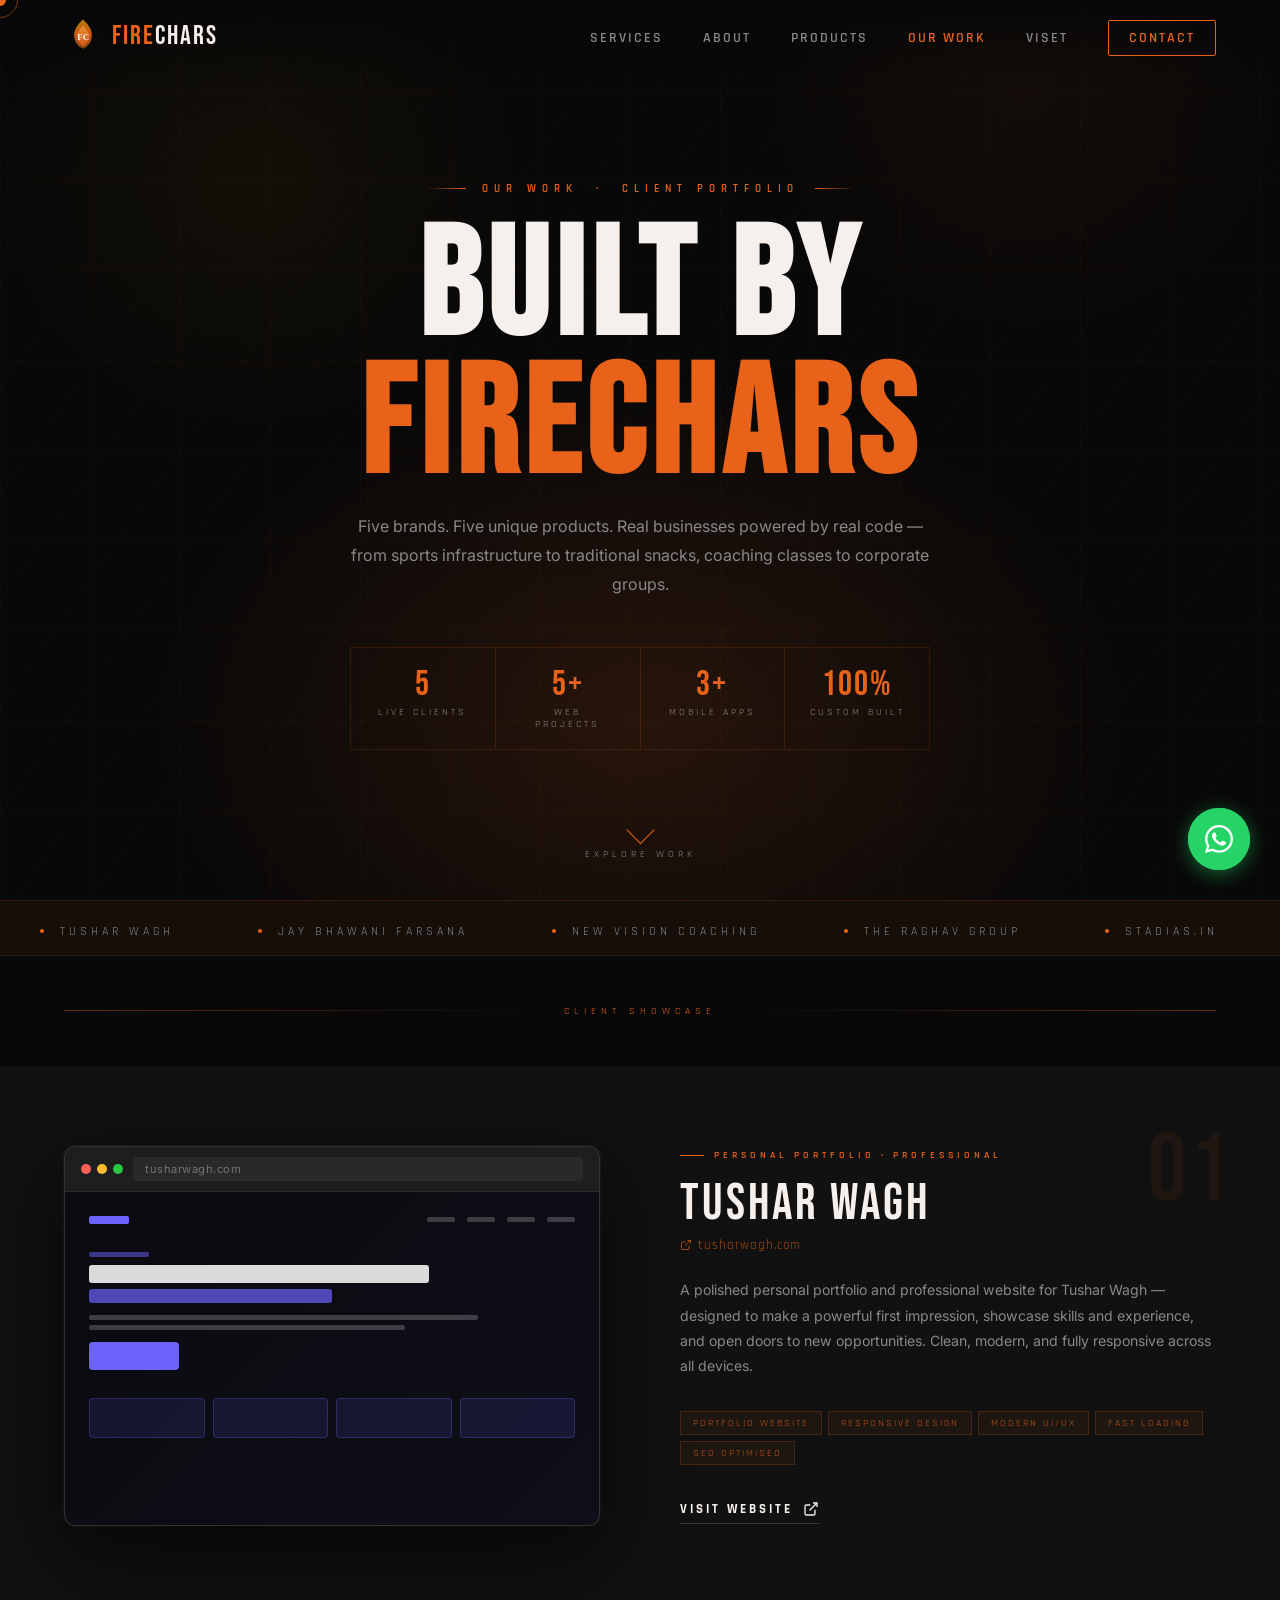
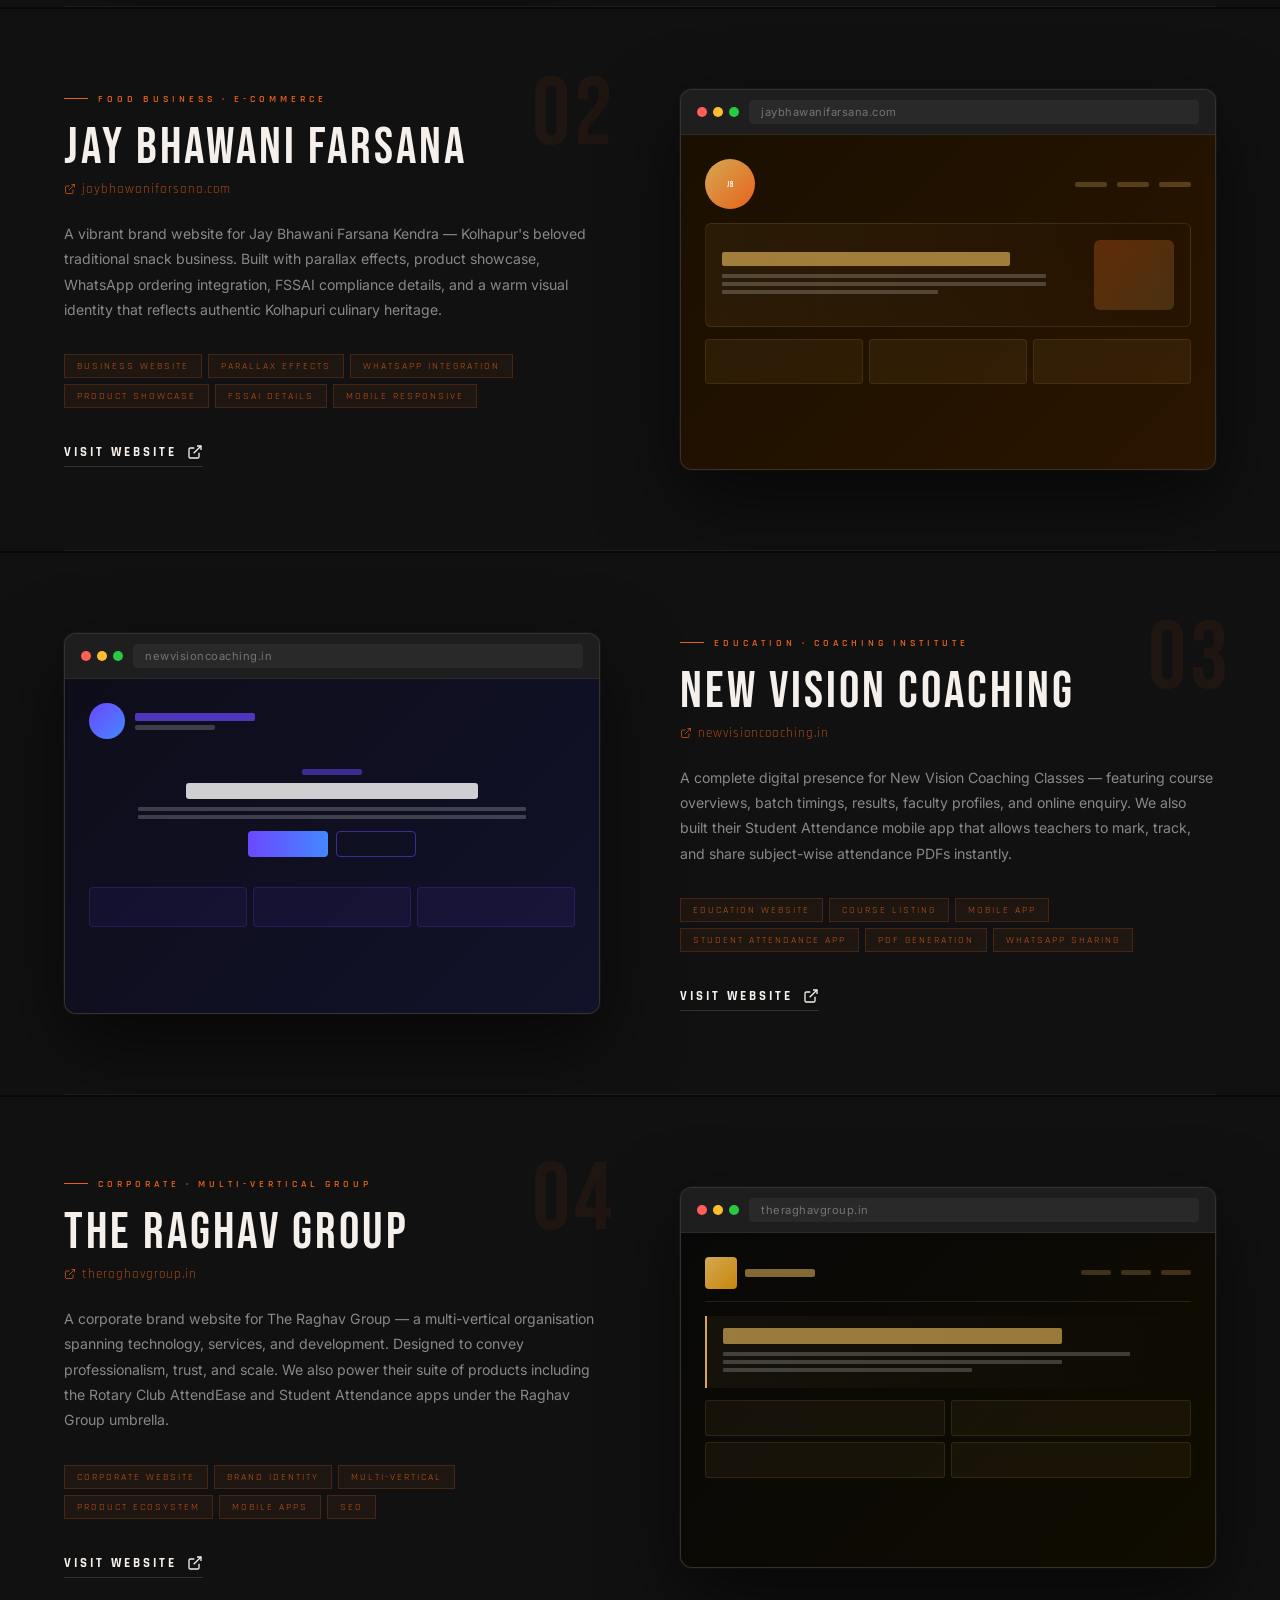
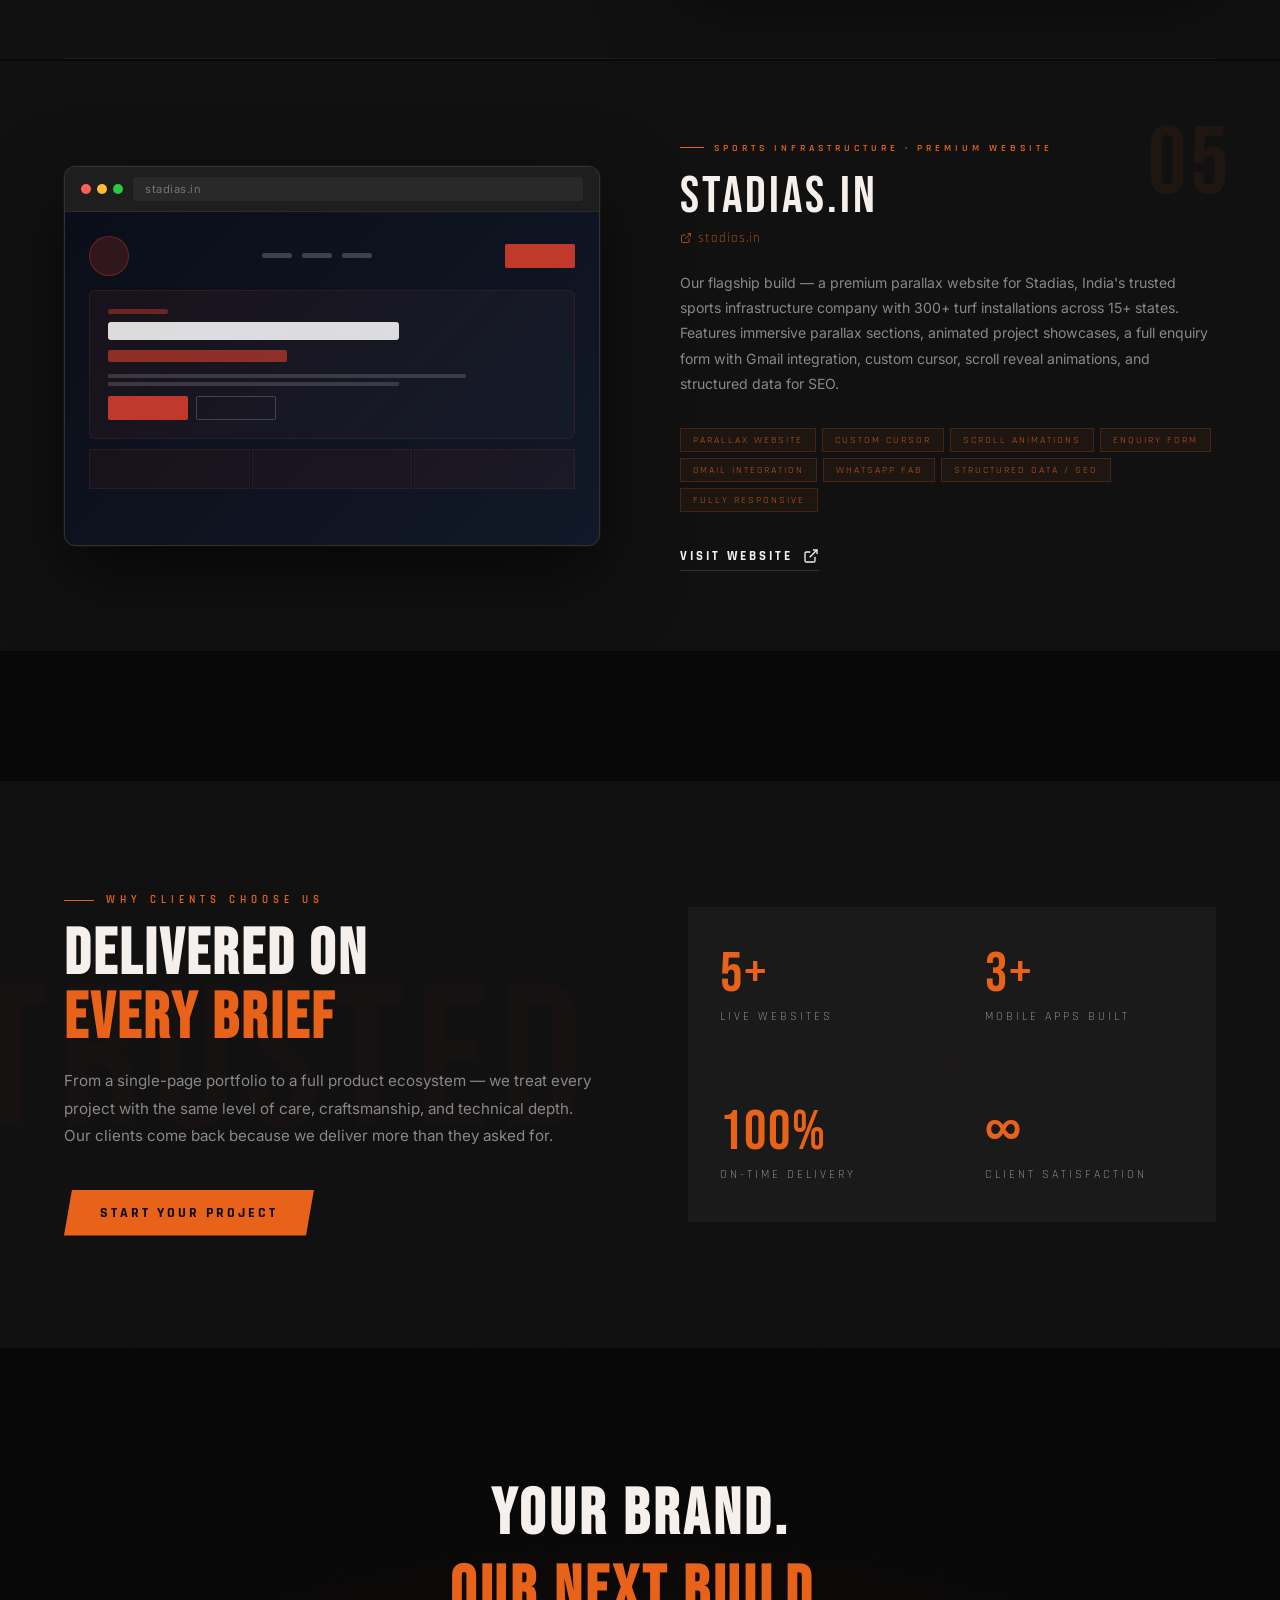
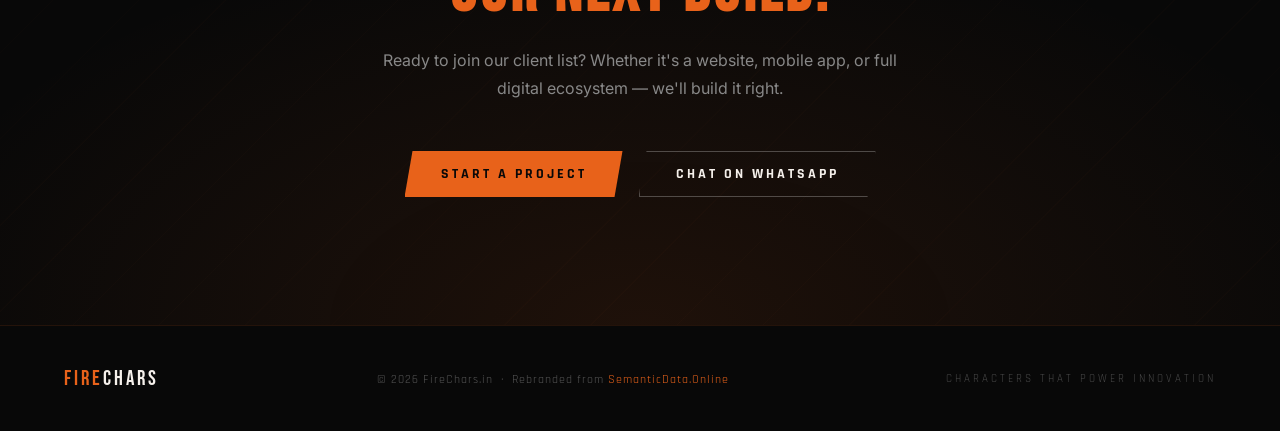
==== clients.html @ 48a51395 "Add files via upload" ====
<!DOCTYPE html>
<html lang="en">
<head>
  <meta charset="UTF-8">
  <meta name="viewport" content="width=device-width, initial-scale=1.0">
  <title>Our Work — FireChars.in</title>
  <meta name="description" content="FireChars client portfolio — websites and apps built for Tushar Wagh, Jay Bhawani Farsana, New Vision Coaching, The Raghav Group, and Stadias.in.">
  <link rel="canonical" href="https://firechars.in/clients.html">
  <link rel="icon" type="image/svg+xml" href="assets/images/favicon.svg">

  <!-- Google Fonts -->
  <link rel="preconnect" href="https://fonts.googleapis.com">
  <link href="https://fonts.googleapis.com/css2?family=Bebas+Neue&family=Rajdhani:wght@400;500;600;700&family=Inter:wght@300;400;500&display=swap" rel="stylesheet">

  <!-- CSS -->
  <link rel="stylesheet" href="css/base.css">
  <link rel="stylesheet" href="css/components.css">
  <link rel="stylesheet" href="css/animations.css">

  <style>
    /* ══════════════════════════════════════════════
       PAGE-LEVEL & HERO
    ══════════════════════════════════════════════ */
    body { background: var(--deep-black); }

    .work-hero {
      min-height: 100vh;
      display: flex;
      align-items: center;
      justify-content: center;
      position: relative;
      overflow: hidden;
      text-align: center;
      padding: 8rem 5% 6rem;
    }

    /* Animated diagonal stripes */
    .hero-stripes {
      position: absolute; inset: 0;
      background: repeating-linear-gradient(
        -55deg,
        transparent 0px, transparent 60px,
        rgba(232,98,26,0.018) 60px, rgba(232,98,26,0.018) 61px
      );
      animation: stripeDrift 20s linear infinite;
    }
    @keyframes stripeDrift {
      from { background-position: 0 0; }
      to   { background-position: 200px 200px; }
    }

    /* Grid overlay */
    .hero-grid-overlay {
      position: absolute; inset: 0;
      background-image:
        linear-gradient(rgba(232,98,26,0.035) 1px, transparent 1px),
        linear-gradient(90deg, rgba(232,98,26,0.035) 1px, transparent 1px);
      background-size: 90px 90px;
    }

    /* Radial glow */
    .hero-radial {
      position: absolute; inset: 0;
      background:
        radial-gradient(ellipse 55% 55% at 50% 80%, rgba(232,98,26,0.14) 0%, transparent 70%),
        radial-gradient(ellipse 30% 40% at 20% 20%, rgba(200,134,10,0.06) 0%, transparent 70%),
        radial-gradient(ellipse 30% 40% at 80% 10%, rgba(232,98,26,0.05) 0%, transparent 70%);
    }

    .hero-content-wrap {
      position: relative;
      z-index: 2;
      max-width: 900px;
    }

    .work-eyebrow {
      font-family: 'Rajdhani', sans-serif;
      font-size: 0.7rem;
      font-weight: 600;
      letter-spacing: 6px;
      text-transform: uppercase;
      color: var(--fire-orange);
      margin-bottom: 1.5rem;
      opacity: 0;
      animation: fadeUp 0.8s 0.3s forwards;
      display: flex;
      align-items: center;
      justify-content: center;
      gap: 16px;
    }
    .work-eyebrow::before,
    .work-eyebrow::after {
      content: '';
      width: 40px; height: 1px;
      background: linear-gradient(to right, transparent, var(--fire-orange));
    }
    .work-eyebrow::after {
      background: linear-gradient(to left, transparent, var(--fire-orange));
    }

    .work-hero-title {
      font-family: 'Bebas Neue', sans-serif;
      font-size: clamp(4.5rem, 12vw, 10rem);
      line-height: 0.9;
      letter-spacing: 6px;
      color: var(--white);
      margin-bottom: 1rem;
      opacity: 0;
      animation: fadeUp 0.8s 0.5s forwards;
    }
    .work-hero-title span { color: var(--fire-orange); }

    .work-hero-sub {
      font-size: 1rem;
      line-height: 1.8;
      color: var(--ash);
      max-width: 580px;
      margin: 0 auto 3rem;
      opacity: 0;
      animation: fadeUp 0.8s 0.7s forwards;
    }

    /* Ticker stats strip */
    .hero-stats-row {
      display: flex;
      gap: 0;
      justify-content: center;
      border: 1px solid rgba(232,98,26,0.15);
      max-width: 680px;
      margin: 0 auto;
      opacity: 0;
      animation: fadeUp 0.8s 0.9s forwards;
    }
    .hero-stat {
      flex: 1;
      padding: 1.2rem 1.5rem;
      text-align: center;
      border-right: 1px solid rgba(232,98,26,0.15);
      position: relative;
    }
    .hero-stat:last-child { border-right: none; }
    .hero-stat-num {
      font-family: 'Bebas Neue', sans-serif;
      font-size: 2.2rem;
      color: var(--fire-orange);
      line-height: 1;
      letter-spacing: 2px;
    }
    .hero-stat-lbl {
      font-family: 'Rajdhani', sans-serif;
      font-size: 0.62rem;
      letter-spacing: 3px;
      text-transform: uppercase;
      color: var(--ash);
      margin-top: 4px;
    }

    /* Scroll indicator */
    .hero-scroll-hint {
      position: absolute;
      bottom: 2.5rem;
      left: 50%;
      transform: translateX(-50%);
      display: flex;
      flex-direction: column;
      align-items: center;
      gap: 8px;
      opacity: 0;
      animation: fadeIn 1s 1.5s forwards;
    }
    .hero-scroll-hint span {
      font-family: 'Rajdhani', sans-serif;
      font-size: 0.6rem;
      letter-spacing: 4px;
      text-transform: uppercase;
      color: var(--ash);
    }
    .scroll-arrow {
      width: 20px; height: 20px;
      border-right: 1.5px solid var(--fire-orange);
      border-bottom: 1.5px solid var(--fire-orange);
      transform: rotate(45deg);
      animation: arrowBounce 1.5s infinite;
    }
    @keyframes arrowBounce {
      0%, 100% { transform: rotate(45deg) translateY(0); }
      50%       { transform: rotate(45deg) translateY(5px); }
    }

    /* ══════════════════════════════════════════════
       FEATURED CLIENTS — BIG SHOWCASE
    ══════════════════════════════════════════════ */
    .clients-section {
      padding: 0 0 8rem;
      background: var(--deep-black);
    }

    /* Section divider label */
    .section-divider {
      display: flex;
      align-items: center;
      gap: 24px;
      padding: 3rem 5%;
      max-width: 1300px;
      margin: 0 auto;
    }
    .section-divider-line {
      flex: 1;
      height: 1px;
      background: linear-gradient(to right, rgba(232,98,26,0.4), transparent);
    }
    .section-divider-line.right {
      background: linear-gradient(to left, rgba(232,98,26,0.4), transparent);
    }
    .section-divider-label {
      font-family: 'Rajdhani', sans-serif;
      font-size: 0.65rem;
      letter-spacing: 5px;
      text-transform: uppercase;
      color: var(--fire-orange);
      white-space: nowrap;
    }

    /* ── Client Card ── */
    .client-card {
      max-width: 1300px;
      margin: 0 auto 2px;
      background: var(--dark-charcoal);
      position: relative;
      overflow: hidden;
      transition: background 0.5s;
      padding: 0 5%;
    }
    .client-card:hover { background: var(--mid-charcoal); }

    /* Left glow column on hover */
    .client-card::before {
      content: '';
      position: absolute;
      left: 0; top: 0; bottom: 0;
      width: 3px;
      background: linear-gradient(to bottom, transparent, var(--fire-orange), transparent);
      transform: scaleY(0);
      transition: transform 0.5s ease;
    }
    .client-card:hover::before { transform: scaleY(1); }

    .client-inner {
      display: grid;
      grid-template-columns: 1fr 1fr;
      gap: 5rem;
      align-items: center;
      padding: 5rem 0;
      border-bottom: 1px solid rgba(245,240,235,0.05);
    }
    .client-card:last-child .client-inner { border-bottom: none; }

    /* Alternate layout */
    .client-card.reverse .client-inner {
      direction: rtl;
    }
    .client-card.reverse .client-inner > * {
      direction: ltr;
    }

    /* Screen mockup */
    .client-mockup {
      position: relative;
    }
    .mockup-frame {
      position: relative;
      border-radius: 12px;
      overflow: hidden;
      background: var(--light-charcoal);
      border: 1px solid rgba(245,240,235,0.06);
      box-shadow:
        0 30px 80px rgba(0,0,0,0.6),
        0 0 0 1px rgba(232,98,26,0.08);
      transition: transform 0.5s ease, box-shadow 0.5s ease;
    }
    .client-card:hover .mockup-frame {
      transform: translateY(-6px) rotate(-0.5deg);
      box-shadow:
        0 50px 100px rgba(0,0,0,0.7),
        0 0 0 1px rgba(232,98,26,0.2),
        0 0 60px rgba(232,98,26,0.06);
    }

    /* Browser bar */
    .mockup-bar {
      background: #1E1E1E;
      padding: 10px 16px;
      display: flex;
      align-items: center;
      gap: 10px;
      border-bottom: 1px solid rgba(255,255,255,0.06);
    }
    .mockup-dots { display: flex; gap: 6px; }
    .mockup-dot {
      width: 10px; height: 10px;
      border-radius: 50%;
    }
    .mockup-dot:nth-child(1) { background: #FF5F57; }
    .mockup-dot:nth-child(2) { background: #FFBD2E; }
    .mockup-dot:nth-child(3) { background: #28CA41; }
    .mockup-url {
      flex: 1;
      background: rgba(255,255,255,0.05);
      border-radius: 4px;
      padding: 5px 12px;
      font-family: 'Inter', sans-serif;
      font-size: 0.7rem;
      color: rgba(255,255,255,0.35);
      letter-spacing: 0.5px;
      white-space: nowrap;
      overflow: hidden;
      text-overflow: ellipsis;
    }

    /* Website preview — CSS-art representation */
    .mockup-preview {
      width: 100%;
      aspect-ratio: 16/10;
      position: relative;
      overflow: hidden;
    }

    /* Client info side */
    .client-info { position: relative; }

    .client-index {
      font-family: 'Bebas Neue', sans-serif;
      font-size: 6rem;
      color: rgba(232,98,26,0.07);
      line-height: 1;
      letter-spacing: 4px;
      position: absolute;
      top: -1.5rem;
      right: -1rem;
      pointer-events: none;
    }

    .client-category {
      font-family: 'Rajdhani', sans-serif;
      font-size: 0.65rem;
      font-weight: 600;
      letter-spacing: 4px;
      text-transform: uppercase;
      color: var(--fire-orange);
      margin-bottom: 1rem;
      display: flex;
      align-items: center;
      gap: 10px;
    }
    .client-category::before {
      content: '';
      width: 24px; height: 1px;
      background: var(--fire-orange);
    }

    .client-name {
      font-family: 'Bebas Neue', sans-serif;
      font-size: clamp(2.2rem, 4vw, 3.5rem);
      letter-spacing: 3px;
      color: var(--white);
      line-height: 1;
      margin-bottom: 0.5rem;
    }

    .client-url {
      font-family: 'Rajdhani', sans-serif;
      font-size: 0.8rem;
      color: rgba(232,98,26,0.7);
      letter-spacing: 1px;
      margin-bottom: 1.5rem;
      display: flex;
      align-items: center;
      gap: 6px;
    }
    .client-url svg { width: 12px; height: 12px; }

    .client-desc {
      font-size: 0.88rem;
      line-height: 1.8;
      color: var(--ash);
      margin-bottom: 2rem;
    }

    /* Tech / services tags */
    .client-tech {
      display: flex;
      flex-wrap: wrap;
      gap: 6px;
      margin-bottom: 2rem;
    }
    .tech-tag {
      font-family: 'Rajdhani', sans-serif;
      font-size: 0.62rem;
      letter-spacing: 2px;
      text-transform: uppercase;
      padding: 5px 12px;
      background: rgba(232,98,26,0.06);
      border: 1px solid rgba(232,98,26,0.2);
      color: rgba(232,98,26,0.8);
    }

    /* Visit link */
    .client-visit {
      display: inline-flex;
      align-items: center;
      gap: 10px;
      font-family: 'Rajdhani', sans-serif;
      font-size: 0.8rem;
      font-weight: 700;
      letter-spacing: 3px;
      text-transform: uppercase;
      color: var(--white);
      text-decoration: none;
      transition: color 0.3s;
      padding-bottom: 6px;
      border-bottom: 1px solid rgba(245,240,235,0.15);
    }
    .client-visit:hover { color: var(--fire-orange); border-color: var(--fire-orange); }
    .client-visit svg { width: 16px; height: 16px; transition: transform 0.3s; }
    .client-visit:hover svg { transform: translate(3px, -3px); }

    /* ── CSS website art previews for each client ── */

    /* 1: Tushar Wagh — Personal Portfolio (dark, modern) */
    .preview-tushar {
      background: linear-gradient(135deg, #0A0A0F 0%, #0F0F1A 100%);
      padding: 24px;
      display: flex;
      flex-direction: column;
      gap: 12px;
    }
    .preview-tushar .nav-mock { display: flex; justify-content: space-between; align-items: center; }
    .preview-tushar .logo-mock { width: 40px; height: 8px; background: #6C63FF; border-radius: 2px; }
    .preview-tushar .nav-links-mock { display: flex; gap: 12px; }
    .preview-tushar .nav-link-mock { width: 28px; height: 5px; background: rgba(255,255,255,0.2); border-radius: 2px; }
    .preview-tushar .hero-mock { margin-top: 16px; }
    .preview-tushar .hero-label { width: 60px; height: 5px; background: rgba(108,99,255,0.5); border-radius: 2px; margin-bottom: 8px; }
    .preview-tushar .hero-h1-mock { width: 70%; height: 18px; background: rgba(255,255,255,0.85); border-radius: 3px; margin-bottom: 6px; }
    .preview-tushar .hero-h2-mock { width: 50%; height: 14px; background: rgba(108,99,255,0.7); border-radius: 3px; margin-bottom: 12px; }
    .preview-tushar .hero-p-mock { width: 80%; height: 5px; background: rgba(255,255,255,0.2); border-radius: 2px; margin-bottom: 5px; }
    .preview-tushar .hero-p-mock.s { width: 65%; }
    .preview-tushar .hero-btn-mock { margin-top: 12px; width: 90px; height: 28px; background: #6C63FF; border-radius: 4px; }
    .preview-tushar .skills-row { display: flex; gap: 8px; margin-top: 16px; }
    .preview-tushar .skill-chip { flex: 1; height: 40px; background: rgba(108,99,255,0.12); border: 1px solid rgba(108,99,255,0.25); border-radius: 4px; }

    /* 2: Jay Bhawani Farsana — Traditional food, warm browns */
    .preview-jaybhawani {
      background: linear-gradient(135deg, #1A0F00 0%, #2A1500 100%);
      padding: 24px;
    }
    .preview-jaybhawani .jb-header { display: flex; justify-content: space-between; align-items: center; margin-bottom: 14px; }
    .preview-jaybhawani .jb-logo { width: 50px; height: 50px; border-radius: 50%; background: linear-gradient(135deg, #D4A853, #E8621A); display: flex; align-items: center; justify-content: center; font-family: 'Bebas Neue', sans-serif; font-size: 0.5rem; color: white; letter-spacing: 1px; }
    .preview-jaybhawani .jb-nav { display: flex; gap: 10px; }
    .preview-jaybhawani .jb-nl { width: 32px; height: 5px; background: rgba(212,168,83,0.3); border-radius: 2px; }
    .preview-jaybhawani .jb-hero { background: linear-gradient(to right, rgba(212,168,83,0.08), transparent); border: 1px solid rgba(212,168,83,0.15); border-radius: 6px; padding: 16px; display: flex; gap: 12px; align-items: center; }
    .preview-jaybhawani .jb-text { flex: 1; }
    .preview-jaybhawani .jb-h { width: 80%; height: 14px; background: rgba(212,168,83,0.7); border-radius: 2px; margin-bottom: 8px; }
    .preview-jaybhawani .jb-p { width: 90%; height: 4px; background: rgba(255,255,255,0.2); border-radius: 1px; margin-bottom: 4px; }
    .preview-jaybhawani .jb-img-mock { width: 80px; height: 70px; background: linear-gradient(135deg, rgba(232,98,26,0.3), rgba(212,168,83,0.2)); border-radius: 6px; flex-shrink: 0; }
    .preview-jaybhawani .jb-grid { display: grid; grid-template-columns: repeat(3,1fr); gap: 6px; margin-top: 12px; }
    .preview-jaybhawani .jb-item { height: 45px; background: rgba(212,168,83,0.08); border: 1px solid rgba(212,168,83,0.12); border-radius: 4px; }

    /* 3: New Vision Coaching — Education, purple/blue */
    .preview-newvision {
      background: linear-gradient(135deg, #0D0D1A 0%, #12122A 100%);
      padding: 24px;
    }
    .preview-newvision .nv-header { display: flex; align-items: center; gap: 10px; margin-bottom: 14px; }
    .preview-newvision .nv-logo { width: 36px; height: 36px; background: linear-gradient(135deg, #6B48FF, #4488FF); border-radius: 50%; }
    .preview-newvision .nv-name-block { flex: 1; }
    .preview-newvision .nv-name { width: 120px; height: 8px; background: rgba(107,72,255,0.7); border-radius: 2px; margin-bottom: 4px; }
    .preview-newvision .nv-sub { width: 80px; height: 5px; background: rgba(255,255,255,0.2); border-radius: 2px; }
    .preview-newvision .nv-hero { text-align: center; padding: 16px 0; }
    .preview-newvision .nv-badge { width: 60px; height: 6px; background: rgba(107,72,255,0.5); border-radius: 2px; margin: 0 auto 8px; }
    .preview-newvision .nv-h { width: 60%; height: 16px; background: rgba(255,255,255,0.8); border-radius: 3px; margin: 0 auto 8px; }
    .preview-newvision .nv-p { width: 80%; height: 4px; background: rgba(255,255,255,0.2); border-radius: 1px; margin: 0 auto 4px; }
    .preview-newvision .nv-btns { display: flex; gap: 8px; justify-content: center; margin-top: 12px; }
    .preview-newvision .nv-btn { width: 80px; height: 26px; background: linear-gradient(90deg, #6B48FF, #4488FF); border-radius: 4px; }
    .preview-newvision .nv-btn.ghost { background: transparent; border: 1px solid rgba(107,72,255,0.5); }
    .preview-newvision .nv-courses { display: grid; grid-template-columns: repeat(3,1fr); gap: 6px; margin-top: 14px; }
    .preview-newvision .nv-course { height: 40px; background: rgba(107,72,255,0.08); border: 1px solid rgba(107,72,255,0.2); border-radius: 4px; }

    /* 4: Raghav Group — Corp dark, gold/amber */
    .preview-raghav {
      background: linear-gradient(135deg, #080808 0%, #100C00 100%);
      padding: 24px;
    }
    .preview-raghav .rg-nav { display: flex; justify-content: space-between; align-items: center; padding-bottom: 12px; border-bottom: 1px solid rgba(212,168,83,0.15); margin-bottom: 14px; }
    .preview-raghav .rg-logo-row { display: flex; align-items: center; gap: 8px; }
    .preview-raghav .rg-logo { width: 32px; height: 32px; background: linear-gradient(135deg, #D4A853, #C8860A); border-radius: 4px; }
    .preview-raghav .rg-brand { width: 70px; height: 8px; background: rgba(212,168,83,0.6); border-radius: 2px; }
    .preview-raghav .rg-links { display: flex; gap: 10px; }
    .preview-raghav .rg-l { width: 30px; height: 5px; background: rgba(212,168,83,0.25); border-radius: 2px; }
    .preview-raghav .rg-hero { background: linear-gradient(to right, rgba(212,168,83,0.06), transparent); border-left: 2px solid #D4A853; padding: 12px 16px; margin-bottom: 12px; }
    .preview-raghav .rg-h { width: 75%; height: 16px; background: rgba(212,168,83,0.7); border-radius: 2px; margin-bottom: 8px; }
    .preview-raghav .rg-p { width: 90%; height: 4px; background: rgba(255,255,255,0.2); border-radius: 1px; margin-bottom: 4px; }
    .preview-raghav .rg-services { display: grid; grid-template-columns: repeat(2,1fr); gap: 6px; }
    .preview-raghav .rg-s { height: 36px; background: rgba(212,168,83,0.06); border: 1px solid rgba(212,168,83,0.12); border-radius: 3px; }

    /* 5: Stadias — Sports, red/dark */
    .preview-stadias {
      background: linear-gradient(135deg, #0A0E18 0%, #111827 100%);
      padding: 24px;
    }
    .preview-stadias .st-nav { display: flex; justify-content: space-between; align-items: center; margin-bottom: 14px; }
    .preview-stadias .st-logo { width: 40px; height: 40px; background: rgba(192,57,43,0.2); border: 1px solid rgba(192,57,43,0.4); border-radius: 50%; }
    .preview-stadias .st-links { display: flex; gap: 10px; }
    .preview-stadias .st-l { width: 30px; height: 5px; background: rgba(255,255,255,0.2); border-radius: 2px; }
    .preview-stadias .st-btn { width: 70px; height: 24px; background: #C0392B; border-radius: 2px; }
    .preview-stadias .st-hero { position: relative; background: linear-gradient(135deg, rgba(192,57,43,0.08), rgba(26,31,46,0.5)); border: 1px solid rgba(192,57,43,0.15); border-radius: 6px; padding: 18px; margin-bottom: 10px; }
    .preview-stadias .st-badge { width: 60px; height: 5px; background: rgba(192,57,43,0.5); border-radius: 2px; margin-bottom: 8px; }
    .preview-stadias .st-h { width: 65%; height: 18px; background: rgba(255,255,255,0.85); border-radius: 3px; margin-bottom: 10px; }
    .preview-stadias .st-sub { width: 40%; height: 12px; background: rgba(192,57,43,0.7); border-radius: 2px; margin-bottom: 12px; }
    .preview-stadias .st-p { width: 80%; height: 4px; background: rgba(255,255,255,0.15); border-radius: 1px; margin-bottom: 4px; }
    .preview-stadias .st-actions { display: flex; gap: 8px; margin-top: 10px; }
    .preview-stadias .st-abtn { width: 80px; height: 24px; background: #C0392B; border-radius: 2px; }
    .preview-stadias .st-abtn.g { background: transparent; border: 1px solid rgba(255,255,255,0.2); }
    .preview-stadias .st-stats { display: flex; gap: 2px; }
    .preview-stadias .st-stat { flex: 1; height: 40px; background: rgba(192,57,43,0.06); border: 1px solid rgba(192,57,43,0.12); }

    /* ══════════════════════════════════════════════
       MARQUEE STRIP
    ══════════════════════════════════════════════ */
    .clients-marquee-strip {
      background: rgba(232,98,26,0.06);
      border-top: 1px solid rgba(232,98,26,0.15);
      border-bottom: 1px solid rgba(232,98,26,0.15);
      overflow: hidden;
      padding: 1rem 0;
      white-space: nowrap;
    }
    .marquee-track {
      display: inline-block;
      animation: marquee 18s linear infinite;
    }
    @keyframes marquee {
      from { transform: translateX(0); }
      to   { transform: translateX(-50%); }
    }
    .marquee-item {
      display: inline-flex;
      align-items: center;
      gap: 16px;
      padding: 0 40px;
      font-family: 'Rajdhani', sans-serif;
      font-size: 0.75rem;
      letter-spacing: 4px;
      text-transform: uppercase;
      color: var(--ash);
    }
    .marquee-dot { width: 4px; height: 4px; border-radius: 50%; background: var(--fire-orange); }

    /* ══════════════════════════════════════════════
       PROCESS / TRUST SECTION
    ══════════════════════════════════════════════ */
    .trust-section {
      padding: 7rem 5%;
      background: var(--dark-charcoal);
      position: relative;
      overflow: hidden;
    }
    .trust-section::before {
      content: 'TRUSTED';
      position: absolute;
      top: 50%; left: -2%;
      transform: translateY(-50%);
      font-family: 'Bebas Neue', sans-serif;
      font-size: 16vw;
      color: rgba(232,98,26,0.025);
      pointer-events: none;
      letter-spacing: 10px;
    }
    .trust-inner {
      max-width: 1200px;
      margin: 0 auto;
      display: grid;
      grid-template-columns: 1fr 1fr;
      gap: 6rem;
      align-items: center;
      position: relative;
      z-index: 1;
    }
    .trust-copy .section-title { margin-bottom: 1rem; }
    .trust-copy .section-desc { margin-bottom: 2.5rem; }

    .trust-metrics {
      display: grid;
      grid-template-columns: 1fr 1fr;
      gap: 1px;
      background: rgba(232,98,26,0.1);
    }
    .trust-metric {
      background: var(--mid-charcoal);
      padding: 2.5rem 2rem;
      transition: background 0.3s;
    }
    .trust-metric:hover { background: var(--light-charcoal); }
    .trust-metric-num {
      font-family: 'Bebas Neue', sans-serif;
      font-size: 3.5rem;
      color: var(--fire-orange);
      line-height: 1;
      letter-spacing: 2px;
    }
    .trust-metric-lbl {
      font-family: 'Rajdhani', sans-serif;
      font-size: 0.72rem;
      letter-spacing: 3px;
      text-transform: uppercase;
      color: var(--ash);
      margin-top: 6px;
    }

    /* ══════════════════════════════════════════════
       CTA
    ══════════════════════════════════════════════ */
    .work-cta {
      padding: 8rem 5%;
      background: var(--deep-black);
      text-align: center;
      position: relative;
      overflow: hidden;
    }
    .work-cta::before {
      content: '';
      position: absolute; inset: 0;
      background:
        radial-gradient(ellipse 60% 70% at 50% 100%, rgba(232,98,26,0.1), transparent),
        repeating-linear-gradient(-45deg, transparent, transparent 60px, rgba(232,98,26,0.015) 60px, rgba(232,98,26,0.015) 61px);
    }
    .work-cta h2 {
      font-family: 'Bebas Neue', sans-serif;
      font-size: clamp(2.5rem, 5vw, 5rem);
      letter-spacing: 4px;
      color: var(--white);
      margin-bottom: 1rem;
      position: relative;
    }
    .work-cta h2 span { color: var(--fire-orange); }
    .work-cta p {
      font-size: 1rem;
      color: var(--ash);
      max-width: 520px;
      margin: 0 auto 3rem;
      line-height: 1.8;
      position: relative;
    }
    .cta-action-row {
      display: flex;
      gap: 1rem;
      justify-content: center;
      flex-wrap: wrap;
      position: relative;
    }

    /* ══════════════════════════════════════════════
       FOOTER
    ══════════════════════════════════════════════ */
    footer {
      background: var(--deep-black);
      border-top: 1px solid rgba(232,98,26,0.12);
      padding: 2.5rem 5%;
      display: flex;
      align-items: center;
      justify-content: space-between;
      flex-wrap: wrap;
      gap: 1rem;
    }
    .footer-brand { font-family:'Bebas Neue',sans-serif; font-size:1.3rem; letter-spacing:3px; color:var(--white); }
    .footer-brand span { color:var(--fire-orange); }
    .footer-copy { font-size:0.78rem; color:rgba(136,136,136,0.6); font-family:'Rajdhani',sans-serif; letter-spacing:1px; }
    .footer-copy a { color:var(--fire-orange); text-decoration:none; }
    .footer-tagline { font-family:'Rajdhani',sans-serif; font-size:0.7rem; letter-spacing:3px; color:rgba(136,136,136,0.5); }

    /* ══════════════════════════════════════════════
       RESPONSIVE
    ══════════════════════════════════════════════ */
    @media (max-width: 900px) {
      .client-inner { grid-template-columns: 1fr; gap: 3rem; direction: ltr !important; }
      .client-card.reverse .client-inner { direction: ltr; }
      .trust-inner { grid-template-columns: 1fr; gap: 3rem; }
      footer { flex-direction: column; text-align: center; }
      .hero-stats-row { flex-direction: column; }
      .hero-stat { border-right: none; border-bottom: 1px solid rgba(232,98,26,0.15); }
      .hero-stat:last-child { border-bottom: none; }
    }
    @media (max-width: 600px) {
      .trust-metrics { grid-template-columns: 1fr; }
      .cta-action-row { flex-direction: column; align-items: center; }
    }
  </style>
</head>
<body>

  <div class="cursor" id="cursor"></div>
  <div class="cursor-ring" id="cursorRing"></div>

  <!-- ═══════════════ NAV ═══════════════ -->
  <nav id="navbar">
    <a class="nav-logo" href="index.html">
      <svg class="nav-logo-icon" viewBox="0 0 100 120" fill="none">
        <path d="M50 8C50 8 78 30 78 58C78 78 66 95 50 100C34 95 22 78 22 58C22 30 50 8 50 8Z" fill="url(#nFO)" opacity="0.9"/>
        <path d="M50 28C50 28 68 45 68 62C68 76 60 88 50 92C40 88 32 76 32 62C32 45 50 28 50 28Z" fill="url(#nFI)" opacity="0.7"/>
        <text x="32" y="74" font-family="Arial Black" font-size="28" font-weight="900" fill="white" opacity="0.95">FC</text>
        <defs>
          <linearGradient id="nFO" x1="50" y1="8" x2="50" y2="100" gradientUnits="userSpaceOnUse"><stop offset="0%" stop-color="#C8860A"/><stop offset="50%" stop-color="#E8621A"/><stop offset="100%" stop-color="#8B4513"/></linearGradient>
          <linearGradient id="nFI" x1="50" y1="28" x2="50" y2="92" gradientUnits="userSpaceOnUse"><stop offset="0%" stop-color="#F0A040"/><stop offset="100%" stop-color="#E8621A"/></linearGradient>
        </defs>
      </svg>
      <span class="nav-logo-text"><span>FIRE</span>CHARS</span>
    </a>
    <ul class="nav-links" id="navLinks">
      <li><a href="index.html#services">Services</a></li>
      <li><a href="index.html#about">About</a></li>
      <li><a href="products.html">Products</a></li>
      <li><a href="clients.html" style="color:var(--fire-orange)">Our Work</a></li>
      <li><a href="index.html#viset">VISET</a></li>
      <li><a href="index.html#contact" class="nav-cta">Contact</a></li>
    </ul>
    <button class="nav-toggle" id="navToggle" aria-label="Toggle menu">
      <span></span><span></span><span></span>
    </button>
  </nav>

  <!-- ═══════════════ HERO ═══════════════ -->
  <div class="work-hero">
    <div class="hero-stripes"></div>
    <div class="hero-grid-overlay"></div>
    <div class="hero-radial"></div>
    <div class="hero-content-wrap">
      <div class="work-eyebrow">Our Work &nbsp;·&nbsp; Client Portfolio</div>
      <h1 class="work-hero-title">Built by<br><span>FireChars</span></h1>
      <p class="work-hero-sub">Five brands. Five unique products. Real businesses powered by real code — from sports infrastructure to traditional snacks, coaching classes to corporate groups.</p>
      <div class="hero-stats-row">
        <div class="hero-stat">
          <div class="hero-stat-num">5</div>
          <div class="hero-stat-lbl">Live Clients</div>
        </div>
        <div class="hero-stat">
          <div class="hero-stat-num">5+</div>
          <div class="hero-stat-lbl">Web Projects</div>
        </div>
        <div class="hero-stat">
          <div class="hero-stat-num">3+</div>
          <div class="hero-stat-lbl">Mobile Apps</div>
        </div>
        <div class="hero-stat">
          <div class="hero-stat-num">100%</div>
          <div class="hero-stat-lbl">Custom Built</div>
        </div>
      </div>
    </div>
    <div class="hero-scroll-hint">
      <div class="scroll-arrow"></div>
      <span>Explore Work</span>
    </div>
  </div>

  <!-- ═══════════════ MARQUEE ═══════════════ -->
  <div class="clients-marquee-strip">
    <div class="marquee-track">
      <span class="marquee-item"><span class="marquee-dot"></span>Tushar Wagh</span>
      <span class="marquee-item"><span class="marquee-dot"></span>Jay Bhawani Farsana</span>
      <span class="marquee-item"><span class="marquee-dot"></span>New Vision Coaching</span>
      <span class="marquee-item"><span class="marquee-dot"></span>The Raghav Group</span>
      <span class="marquee-item"><span class="marquee-dot"></span>Stadias.in</span>
      <span class="marquee-item"><span class="marquee-dot"></span>Tushar Wagh</span>
      <span class="marquee-item"><span class="marquee-dot"></span>Jay Bhawani Farsana</span>
      <span class="marquee-item"><span class="marquee-dot"></span>New Vision Coaching</span>
      <span class="marquee-item"><span class="marquee-dot"></span>The Raghav Group</span>
      <span class="marquee-item"><span class="marquee-dot"></span>Stadias.in</span>
    </div>
  </div>

  <!-- ═══════════════ CLIENTS ═══════════════ -->
  <section class="clients-section">

    <div class="section-divider reveal">
      <div class="section-divider-line"></div>
      <span class="section-divider-label">Client Showcase</span>
      <div class="section-divider-line right"></div>
    </div>

    <!-- ── 01: Tushar Wagh ── -->
    <div class="client-card reveal">
      <div class="client-inner">
        <div class="client-mockup">
          <div class="mockup-frame">
            <div class="mockup-bar">
              <div class="mockup-dots"><div class="mockup-dot"></div><div class="mockup-dot"></div><div class="mockup-dot"></div></div>
              <div class="mockup-url">tusharwagh.com</div>
            </div>
            <div class="mockup-preview preview-tushar">
              <div class="nav-mock"><div class="logo-mock"></div><div class="nav-links-mock"><div class="nav-link-mock"></div><div class="nav-link-mock"></div><div class="nav-link-mock"></div><div class="nav-link-mock"></div></div></div>
              <div class="hero-mock">
                <div class="hero-label"></div>
                <div class="hero-h1-mock"></div>
                <div class="hero-h2-mock"></div>
                <div class="hero-p-mock"></div>
                <div class="hero-p-mock s"></div>
                <div class="hero-btn-mock"></div>
              </div>
              <div class="skills-row"><div class="skill-chip"></div><div class="skill-chip"></div><div class="skill-chip"></div><div class="skill-chip"></div></div>
            </div>
          </div>
        </div>
        <div class="client-info">
          <div class="client-index">01</div>
          <div class="client-category">Personal Portfolio · Professional</div>
          <div class="client-name">Tushar Wagh</div>
          <div class="client-url">
            <svg viewBox="0 0 24 24" fill="none" stroke="currentColor" stroke-width="2"><path d="M18 13v6a2 2 0 0 1-2 2H5a2 2 0 0 1-2-2V8a2 2 0 0 1 2-2h6"/><polyline points="15 3 21 3 21 9"/><line x1="10" y1="14" x2="21" y2="3"/></svg>
            tusharwagh.com
          </div>
          <p class="client-desc">A polished personal portfolio and professional website for Tushar Wagh — designed to make a powerful first impression, showcase skills and experience, and open doors to new opportunities. Clean, modern, and fully responsive across all devices.</p>
          <div class="client-tech">
            <span class="tech-tag">Portfolio Website</span>
            <span class="tech-tag">Responsive Design</span>
            <span class="tech-tag">Modern UI/UX</span>
            <span class="tech-tag">Fast Loading</span>
            <span class="tech-tag">SEO Optimised</span>
          </div>
          <a href="https://www.tusharwagh.com/" target="_blank" rel="noopener" class="client-visit">
            Visit Website
            <svg viewBox="0 0 24 24" fill="none" stroke="currentColor" stroke-width="2"><path d="M18 13v6a2 2 0 0 1-2 2H5a2 2 0 0 1-2-2V8a2 2 0 0 1 2-2h6"/><polyline points="15 3 21 3 21 9"/><line x1="10" y1="14" x2="21" y2="3"/></svg>
          </a>
        </div>
      </div>
    </div>

    <!-- ── 02: Jay Bhawani Farsana ── -->
    <div class="client-card reverse reveal">
      <div class="client-inner">
        <div class="client-mockup">
          <div class="mockup-frame">
            <div class="mockup-bar">
              <div class="mockup-dots"><div class="mockup-dot"></div><div class="mockup-dot"></div><div class="mockup-dot"></div></div>
              <div class="mockup-url">jaybhawanifarsana.com</div>
            </div>
            <div class="mockup-preview preview-jaybhawani">
              <div class="jb-header">
                <div class="jb-logo">JB</div>
                <div class="jb-nav"><div class="jb-nl"></div><div class="jb-nl"></div><div class="jb-nl"></div></div>
              </div>
              <div class="jb-hero">
                <div class="jb-text"><div class="jb-h"></div><div class="jb-p"></div><div class="jb-p"></div><div class="jb-p" style="width:60%"></div></div>
                <div class="jb-img-mock"></div>
              </div>
              <div class="jb-grid"><div class="jb-item"></div><div class="jb-item"></div><div class="jb-item"></div></div>
            </div>
          </div>
        </div>
        <div class="client-info">
          <div class="client-index">02</div>
          <div class="client-category">Food Business · E-commerce</div>
          <div class="client-name">Jay Bhawani Farsana</div>
          <div class="client-url">
            <svg viewBox="0 0 24 24" fill="none" stroke="currentColor" stroke-width="2"><path d="M18 13v6a2 2 0 0 1-2 2H5a2 2 0 0 1-2-2V8a2 2 0 0 1 2-2h6"/><polyline points="15 3 21 3 21 9"/><line x1="10" y1="14" x2="21" y2="3"/></svg>
            jaybhawanifarsana.com
          </div>
          <p class="client-desc">A vibrant brand website for Jay Bhawani Farsana Kendra — Kolhapur's beloved traditional snack business. Built with parallax effects, product showcase, WhatsApp ordering integration, FSSAI compliance details, and a warm visual identity that reflects authentic Kolhapuri culinary heritage.</p>
          <div class="client-tech">
            <span class="tech-tag">Business Website</span>
            <span class="tech-tag">Parallax Effects</span>
            <span class="tech-tag">WhatsApp Integration</span>
            <span class="tech-tag">Product Showcase</span>
            <span class="tech-tag">FSSAI Details</span>
            <span class="tech-tag">Mobile Responsive</span>
          </div>
          <a href="https://jaybhawanifarsana.com/" target="_blank" rel="noopener" class="client-visit">
            Visit Website
            <svg viewBox="0 0 24 24" fill="none" stroke="currentColor" stroke-width="2"><path d="M18 13v6a2 2 0 0 1-2 2H5a2 2 0 0 1-2-2V8a2 2 0 0 1 2-2h6"/><polyline points="15 3 21 3 21 9"/><line x1="10" y1="14" x2="21" y2="3"/></svg>
          </a>
        </div>
      </div>
    </div>

    <!-- ── 03: New Vision Coaching ── -->
    <div class="client-card reveal">
      <div class="client-inner">
        <div class="client-mockup">
          <div class="mockup-frame">
            <div class="mockup-bar">
              <div class="mockup-dots"><div class="mockup-dot"></div><div class="mockup-dot"></div><div class="mockup-dot"></div></div>
              <div class="mockup-url">newvisioncoaching.in</div>
            </div>
            <div class="mockup-preview preview-newvision">
              <div class="nv-header">
                <div class="nv-logo"></div>
                <div class="nv-name-block"><div class="nv-name"></div><div class="nv-sub"></div></div>
              </div>
              <div class="nv-hero">
                <div class="nv-badge"></div>
                <div class="nv-h"></div>
                <div class="nv-p"></div><div class="nv-p"></div>
                <div class="nv-btns"><div class="nv-btn"></div><div class="nv-btn ghost"></div></div>
              </div>
              <div class="nv-courses"><div class="nv-course"></div><div class="nv-course"></div><div class="nv-course"></div></div>
            </div>
          </div>
        </div>
        <div class="client-info">
          <div class="client-index">03</div>
          <div class="client-category">Education · Coaching Institute</div>
          <div class="client-name">New Vision Coaching</div>
          <div class="client-url">
            <svg viewBox="0 0 24 24" fill="none" stroke="currentColor" stroke-width="2"><path d="M18 13v6a2 2 0 0 1-2 2H5a2 2 0 0 1-2-2V8a2 2 0 0 1 2-2h6"/><polyline points="15 3 21 3 21 9"/><line x1="10" y1="14" x2="21" y2="3"/></svg>
            newvisioncoaching.in
          </div>
          <p class="client-desc">A complete digital presence for New Vision Coaching Classes — featuring course overviews, batch timings, results, faculty profiles, and online enquiry. We also built their Student Attendance mobile app that allows teachers to mark, track, and share subject-wise attendance PDFs instantly.</p>
          <div class="client-tech">
            <span class="tech-tag">Education Website</span>
            <span class="tech-tag">Course Listing</span>
            <span class="tech-tag">Mobile App</span>
            <span class="tech-tag">Student Attendance App</span>
            <span class="tech-tag">PDF Generation</span>
            <span class="tech-tag">WhatsApp Sharing</span>
          </div>
          <a href="https://www.newvisioncoaching.in/overview" target="_blank" rel="noopener" class="client-visit">
            Visit Website
            <svg viewBox="0 0 24 24" fill="none" stroke="currentColor" stroke-width="2"><path d="M18 13v6a2 2 0 0 1-2 2H5a2 2 0 0 1-2-2V8a2 2 0 0 1 2-2h6"/><polyline points="15 3 21 3 21 9"/><line x1="10" y1="14" x2="21" y2="3"/></svg>
          </a>
        </div>
      </div>
    </div>

    <!-- ── 04: The Raghav Group ── -->
    <div class="client-card reverse reveal">
      <div class="client-inner">
        <div class="client-mockup">
          <div class="mockup-frame">
            <div class="mockup-bar">
              <div class="mockup-dots"><div class="mockup-dot"></div><div class="mockup-dot"></div><div class="mockup-dot"></div></div>
              <div class="mockup-url">theraghavgroup.in</div>
            </div>
            <div class="mockup-preview preview-raghav">
              <div class="rg-nav">
                <div class="rg-logo-row"><div class="rg-logo"></div><div class="rg-brand"></div></div>
                <div class="rg-links"><div class="rg-l"></div><div class="rg-l"></div><div class="rg-l"></div></div>
              </div>
              <div class="rg-hero"><div class="rg-h"></div><div class="rg-p"></div><div class="rg-p" style="width:75%"></div><div class="rg-p" style="width:55%"></div></div>
              <div class="rg-services"><div class="rg-s"></div><div class="rg-s"></div><div class="rg-s"></div><div class="rg-s"></div></div>
            </div>
          </div>
        </div>
        <div class="client-info">
          <div class="client-index">04</div>
          <div class="client-category">Corporate · Multi-Vertical Group</div>
          <div class="client-name">The Raghav Group</div>
          <div class="client-url">
            <svg viewBox="0 0 24 24" fill="none" stroke="currentColor" stroke-width="2"><path d="M18 13v6a2 2 0 0 1-2 2H5a2 2 0 0 1-2-2V8a2 2 0 0 1 2-2h6"/><polyline points="15 3 21 3 21 9"/><line x1="10" y1="14" x2="21" y2="3"/></svg>
            theraghavgroup.in
          </div>
          <p class="client-desc">A corporate brand website for The Raghav Group — a multi-vertical organisation spanning technology, services, and development. Designed to convey professionalism, trust, and scale. We also power their suite of products including the Rotary Club AttendEase and Student Attendance apps under the Raghav Group umbrella.</p>
          <div class="client-tech">
            <span class="tech-tag">Corporate Website</span>
            <span class="tech-tag">Brand Identity</span>
            <span class="tech-tag">Multi-Vertical</span>
            <span class="tech-tag">Product Ecosystem</span>
            <span class="tech-tag">Mobile Apps</span>
            <span class="tech-tag">SEO</span>
          </div>
          <a href="https://theraghavgroup.in/" target="_blank" rel="noopener" class="client-visit">
            Visit Website
            <svg viewBox="0 0 24 24" fill="none" stroke="currentColor" stroke-width="2"><path d="M18 13v6a2 2 0 0 1-2 2H5a2 2 0 0 1-2-2V8a2 2 0 0 1 2-2h6"/><polyline points="15 3 21 3 21 9"/><line x1="10" y1="14" x2="21" y2="3"/></svg>
          </a>
        </div>
      </div>
    </div>

    <!-- ── 05: Stadias ── -->
    <div class="client-card reveal">
      <div class="client-inner">
        <div class="client-mockup">
          <div class="mockup-frame">
            <div class="mockup-bar">
              <div class="mockup-dots"><div class="mockup-dot"></div><div class="mockup-dot"></div><div class="mockup-dot"></div></div>
              <div class="mockup-url">stadias.in</div>
            </div>
            <div class="mockup-preview preview-stadias">
              <div class="st-nav">
                <div class="st-logo"></div>
                <div class="st-links"><div class="st-l"></div><div class="st-l"></div><div class="st-l"></div></div>
                <div class="st-btn"></div>
              </div>
              <div class="st-hero">
                <div class="st-badge"></div>
                <div class="st-h"></div>
                <div class="st-sub"></div>
                <div class="st-p"></div><div class="st-p" style="width:65%"></div>
                <div class="st-actions"><div class="st-abtn"></div><div class="st-abtn g"></div></div>
              </div>
              <div class="st-stats"><div class="st-stat"></div><div class="st-stat"></div><div class="st-stat"></div></div>
            </div>
          </div>
        </div>
        <div class="client-info">
          <div class="client-index">05</div>
          <div class="client-category">Sports Infrastructure · Premium Website</div>
          <div class="client-name">Stadias.in</div>
          <div class="client-url">
            <svg viewBox="0 0 24 24" fill="none" stroke="currentColor" stroke-width="2"><path d="M18 13v6a2 2 0 0 1-2 2H5a2 2 0 0 1-2-2V8a2 2 0 0 1 2-2h6"/><polyline points="15 3 21 3 21 9"/><line x1="10" y1="14" x2="21" y2="3"/></svg>
            stadias.in
          </div>
          <p class="client-desc">Our flagship build — a premium parallax website for Stadias, India's trusted sports infrastructure company with 300+ turf installations across 15+ states. Features immersive parallax sections, animated project showcases, a full enquiry form with Gmail integration, custom cursor, scroll reveal animations, and structured data for SEO.</p>
          <div class="client-tech">
            <span class="tech-tag">Parallax Website</span>
            <span class="tech-tag">Custom Cursor</span>
            <span class="tech-tag">Scroll Animations</span>
            <span class="tech-tag">Enquiry Form</span>
            <span class="tech-tag">Gmail Integration</span>
            <span class="tech-tag">WhatsApp FAB</span>
            <span class="tech-tag">Structured Data / SEO</span>
            <span class="tech-tag">Fully Responsive</span>
          </div>
          <a href="https://stadias.in/" target="_blank" rel="noopener" class="client-visit">
            Visit Website
            <svg viewBox="0 0 24 24" fill="none" stroke="currentColor" stroke-width="2"><path d="M18 13v6a2 2 0 0 1-2 2H5a2 2 0 0 1-2-2V8a2 2 0 0 1 2-2h6"/><polyline points="15 3 21 3 21 9"/><line x1="10" y1="14" x2="21" y2="3"/></svg>
          </a>
        </div>
      </div>
    </div>

  </section>

  <!-- ═══════════════ TRUST METRICS ═══════════════ -->
  <section class="trust-section">
    <div class="trust-inner">
      <div class="trust-copy">
        <div class="section-label reveal">Why Clients Choose Us</div>
        <h2 class="section-title reveal">Delivered on<br><span>Every Brief</span></h2>
        <p class="section-desc reveal">From a single-page portfolio to a full product ecosystem — we treat every project with the same level of care, craftsmanship, and technical depth. Our clients come back because we deliver more than they asked for.</p>
        <div style="margin-top:2.5rem;" class="reveal reveal-delay-2">
          <a href="index.html#contact" class="btn-primary">Start Your Project</a>
        </div>
      </div>
      <div class="trust-metrics reveal reveal-delay-1">
        <div class="trust-metric">
          <div class="trust-metric-num">5+</div>
          <div class="trust-metric-lbl">Live Websites</div>
        </div>
        <div class="trust-metric">
          <div class="trust-metric-num">3+</div>
          <div class="trust-metric-lbl">Mobile Apps Built</div>
        </div>
        <div class="trust-metric">
          <div class="trust-metric-num">100%</div>
          <div class="trust-metric-lbl">On-Time Delivery</div>
        </div>
        <div class="trust-metric">
          <div class="trust-metric-num">∞</div>
          <div class="trust-metric-lbl">Client Satisfaction</div>
        </div>
      </div>
    </div>
  </section>

  <!-- ═══════════════ CTA ═══════════════ -->
  <div class="work-cta">
    <h2 class="reveal">Your Brand.<br><span>Our Next Build.</span></h2>
    <p class="reveal reveal-delay-1">Ready to join our client list? Whether it's a website, mobile app, or full digital ecosystem — we'll build it right.</p>
    <div class="cta-action-row reveal reveal-delay-2">
      <a href="index.html#contact" class="btn-primary">Start a Project</a>
      <a href="https://wa.me/919011873168?text=Hi%20FireChars%20team!%20I%20want%20to%20discuss%20a%20new%20project." target="_blank" class="btn-secondary">Chat on WhatsApp</a>
    </div>
  </div>

  <!-- ═══════════════ FOOTER ═══════════════ -->
  <footer>
    <div class="footer-brand"><span>FIRE</span>CHARS</div>
    <div class="footer-copy">&copy; <span id="yr"></span> FireChars.in &nbsp;·&nbsp; Rebranded from <a href="https://semanticdata.online" target="_blank">SemanticData.Online</a></div>
    <div class="footer-tagline">CHARACTERS THAT POWER INNOVATION</div>
  </footer>

  <!-- WhatsApp FAB -->
  <div class="whatsapp-fab">
    <a href="https://wa.me/919011873168?text=Hi%20FireChars%20team!%20I%20want%20to%20discuss%20a%20new%20project." target="_blank" rel="noopener noreferrer" aria-label="Chat on WhatsApp">
      <svg xmlns="http://www.w3.org/2000/svg" viewBox="0 0 448 512"><path d="M380.9 97.1C339 55.1 283.2 32 223.9 32c-122.4 0-222 99.6-222 222 0 39.1 10.2 77.3 29.6 111L0 480l117.7-30.9c32.4 17.7 68.9 27 106.1 27h.1c122.3 0 224.1-99.6 224.1-222 0-59.3-25.2-115-67.1-157zm-157 341.6c-33.2 0-65.7-8.9-94-25.7l-6.7-4-69.8 18.3L72 359.2l-4.4-7c-18.5-29.4-28.2-63.3-28.2-98.2 0-101.7 82.8-184.5 184.6-184.5 49.3 0 95.6 19.2 130.4 54.1 34.8 34.9 56.2 81.2 56.1 130.5 0 101.8-84.9 184.6-186.6 184.6zm101.2-138.2c-5.5-2.8-32.8-16.2-37.9-18-5.1-1.9-8.8-2.8-12.5 2.8-3.7 5.6-14.3 18-17.6 21.8-3.2 3.7-6.5 4.2-12 1.4-32.6-16.3-54-29.1-75.5-66-5.7-9.8 5.7-9.1 16.3-30.3 1.8-3.7.9-6.9-.5-9.7-1.4-2.8-12.5-30.1-17.1-41.2-4.5-10.8-9.1-9.3-12.5-9.5-3.2-.2-6.9-.2-10.6-.2-3.7 0-9.7 1.4-14.8 6.9-5.1 5.6-19.4 19-19.4 46.3 0 27.3 19.9 53.7 22.6 57.4 2.8 3.7 39.1 59.7 94.8 83.8 35.2 15.2 49 16.5 66.6 13.9 10.7-1.6 32.8-13.4 37.4-26.4 4.6-13 4.6-24.1 3.2-26.4-1.3-2.5-5-3.9-10.5-6.6z"/></svg>
    </a>
  </div>

  <script>document.getElementById('yr').textContent = new Date().getFullYear();</script>
  <script src="js/cursor.js"></script>
  <script src="js/nav.js"></script>
  <script src="js/animations.js"></script>
</body>
</html>
---- css/base.css ----
/* =============================================================
   base.css — Variables, Reset, Typography, Global Buttons
   FireChars.in
   ============================================================= */

:root {
  --fire-orange: #E8621A;
  --fire-amber:  #C8860A;
  --fire-copper: #B87333;
  --fire-gold:   #D4A853;
  --deep-black:  #080808;
  --dark-charcoal: #111111;
  --mid-charcoal:  #1A1A1A;
  --light-charcoal:#252525;
  --smoke: #2E2E2E;
  --ash:   #888888;
  --white: #F5F0EB;
  --glow:  rgba(232, 98, 26, 0.35);
}

*, *::before, *::after { margin: 0; padding: 0; box-sizing: border-box; }

html { scroll-behavior: smooth; font-size: 16px; }

body {
  background: var(--deep-black);
  color: var(--white);
  font-family: 'Inter', sans-serif;
  overflow-x: hidden;
  cursor: none;
}

/* ── Typography ─────────────────────────────────────── */
.section-label {
  font-family: 'Rajdhani', sans-serif;
  font-size: 0.7rem;
  font-weight: 600;
  letter-spacing: 5px;
  text-transform: uppercase;
  color: var(--fire-orange);
  margin-bottom: 1rem;
  display: flex;
  align-items: center;
  gap: 12px;
}
.section-label::before {
  content: '';
  display: block;
  width: 30px;
  height: 1px;
  background: var(--fire-orange);
}

.section-title {
  font-family: 'Bebas Neue', sans-serif;
  font-size: clamp(2.5rem, 5vw, 4.5rem);
  line-height: 1;
  letter-spacing: 3px;
  color: var(--white);
  margin-bottom: 1.5rem;
}
.section-title span { color: var(--fire-orange); }

.section-desc {
  font-size: 0.95rem;
  line-height: 1.8;
  color: var(--ash);
  max-width: 550px;
}

/* ── Buttons ─────────────────────────────────────────── */
.btn-primary {
  padding: 14px 36px;
  background: var(--fire-orange);
  color: var(--deep-black);
  font-family: 'Rajdhani', sans-serif;
  font-weight: 700;
  font-size: 0.85rem;
  letter-spacing: 3px;
  text-transform: uppercase;
  text-decoration: none;
  border: none;
  cursor: pointer;
  clip-path: polygon(8px 0%, 100% 0%, calc(100% - 8px) 100%, 0% 100%);
  transition: background 0.3s, transform 0.2s, box-shadow 0.3s;
  display: inline-block;
}
.btn-primary:hover {
  background: var(--fire-gold);
  transform: translateY(-2px);
  box-shadow: 0 8px 30px rgba(232, 98, 26, 0.4);
}

.btn-secondary {
  padding: 13px 36px;
  background: transparent;
  color: var(--white);
  font-family: 'Rajdhani', sans-serif;
  font-weight: 700;
  font-size: 0.85rem;
  letter-spacing: 3px;
  text-transform: uppercase;
  text-decoration: none;
  border: 1px solid rgba(255, 255, 255, 0.25);
  clip-path: polygon(8px 0%, 100% 0%, calc(100% - 8px) 100%, 0% 100%);
  transition: border-color 0.3s, color 0.3s, transform 0.2s;
  display: inline-block;
}
.btn-secondary:hover {
  border-color: var(--fire-orange);
  color: var(--fire-orange);
  transform: translateY(-2px);
}

/* Submit button (contact form) */
.btn-submit {
  width: 100%;
  padding: 18px;
  background: var(--fire-orange);
  color: var(--deep-black);
  font-family: 'Rajdhani', sans-serif;
  font-size: 0.85rem;
  font-weight: 700;
  letter-spacing: 3px;
  text-transform: uppercase;
  border: none;
  cursor: pointer;
  clip-path: polygon(10px 0%, 100% 0%, calc(100% - 10px) 100%, 0% 100%);
  transition: background 0.2s, transform 0.2s;
}
.btn-submit:hover { background: var(--fire-gold); transform: translateY(-2px); }
.btn-submit.loading { opacity: 0.7; pointer-events: none; }
.btn-submit.loading::after {
  content: '';
  display: inline-block;
  width: 13px; height: 13px;
  border: 2px solid rgba(8, 8, 8, 0.3);
  border-top-color: var(--deep-black);
  border-radius: 50%;
  animation: btnSpin 0.7s linear infinite;
  margin-left: 10px;
  vertical-align: middle;
}
@keyframes btnSpin { to { transform: rotate(360deg); } }
---- css/components.css ----
/* =============================================================
   components.css — Cursor, Navbar, Stats Bar, WhatsApp FAB
   FireChars.in
   ============================================================= */

/* ── Custom Cursor ───────────────────────────────────── */
.cursor {
  width: 12px; height: 12px;
  background: var(--fire-orange);
  border-radius: 50%;
  position: fixed;
  pointer-events: none;
  z-index: 9999;
  transform: translate(-50%, -50%);
  transition: transform 0.1s ease, width 0.2s, height 0.2s;
  mix-blend-mode: screen;
}
.cursor-ring {
  width: 36px; height: 36px;
  border: 1.5px solid rgba(232, 98, 26, 0.5);
  border-radius: 50%;
  position: fixed;
  pointer-events: none;
  z-index: 9998;
  transform: translate(-50%, -50%);
  transition: transform 0.18s ease;
}
.cursor.hover  { transform: translate(-50%, -50%) scale(2.5); }
.cursor-ring.hover { transform: translate(-50%, -50%) scale(1.5); }

/* ── Navbar ──────────────────────────────────────────── */
nav {
  position: fixed;
  top: 0; left: 0; right: 0;
  z-index: 1000;
  padding: 0 5%;
  height: 72px;
  display: flex;
  align-items: center;
  justify-content: space-between;
  background: linear-gradient(to bottom, rgba(8,8,8,0.97) 0%, rgba(8,8,8,0) 100%);
  transition: background 0.4s;
}
nav.scrolled {
  background: rgba(8, 8, 8, 0.96);
  backdrop-filter: blur(12px);
  border-bottom: 1px solid rgba(232, 98, 26, 0.15);
}

.nav-logo {
  display: flex;
  align-items: center;
  gap: 10px;
  text-decoration: none;
}
.nav-logo-icon { width: 38px; height: 38px; }
.nav-logo-text {
  font-family: 'Bebas Neue', sans-serif;
  font-size: 1.7rem;
  letter-spacing: 2px;
  color: var(--white);
}
.nav-logo-text span { color: var(--fire-orange); }

.nav-links {
  display: flex;
  gap: 2.5rem;
  list-style: none;
}
.nav-links a {
  text-decoration: none;
  color: var(--ash);
  font-family: 'Rajdhani', sans-serif;
  font-size: 0.9rem;
  font-weight: 600;
  letter-spacing: 2px;
  text-transform: uppercase;
  transition: color 0.3s;
  position: relative;
}
.nav-links a::after {
  content: '';
  position: absolute;
  bottom: -4px; left: 0;
  width: 0; height: 1px;
  background: var(--fire-orange);
  transition: width 0.3s;
}
.nav-links a:hover          { color: var(--white); }
.nav-links a:hover::after   { width: 100%; }

.nav-cta {
  background: transparent !important;
  border: 1px solid var(--fire-orange) !important;
  color: var(--fire-orange) !important;
  padding: 8px 20px;
  border-radius: 2px;
  transition: background 0.3s, color 0.3s !important;
}
.nav-cta:hover {
  background: var(--fire-orange) !important;
  color: var(--deep-black) !important;
}
.nav-cta::after { display: none !important; }

.nav-toggle {
  display: none;
  flex-direction: column;
  gap: 5px;
  cursor: pointer;
  padding: 4px;
  background: none;
  border: none;
}
.nav-toggle span {
  display: block;
  width: 24px; height: 2px;
  background: var(--white);
  transition: 0.3s;
}

/* ── Stats Bar ───────────────────────────────────────── */
.stats-bar {
  background: var(--mid-charcoal);
  border-top: 1px solid rgba(232, 98, 26, 0.2);
  border-bottom: 1px solid rgba(232, 98, 26, 0.2);
  padding: 2.5rem 5%;
}
.stats-inner {
  max-width: 1100px;
  margin: 0 auto;
  display: flex;
  justify-content: space-between;
  align-items: center;
  flex-wrap: wrap;
  gap: 2rem;
}
.stat-item { text-align: center; flex: 1; min-width: 150px; }
.stat-number {
  font-family: 'Bebas Neue', sans-serif;
  font-size: 3rem;
  color: var(--fire-orange);
  line-height: 1;
  letter-spacing: 2px;
}
.stat-label {
  font-family: 'Rajdhani', sans-serif;
  font-size: 0.75rem;
  letter-spacing: 3px;
  text-transform: uppercase;
  color: var(--ash);
  margin-top: 4px;
}
.stat-divider {
  width: 1px; height: 50px;
  background: rgba(232, 98, 26, 0.2);
}

/* ── WhatsApp FAB ────────────────────────────────────── */
.whatsapp-fab {
  position: fixed;
  bottom: 30px;
  right: 30px;
  z-index: 9999;
}
.whatsapp-fab a {
  display: flex;
  align-items: center;
  justify-content: center;
  width: 62px; height: 62px;
  background-color: #25D366;
  border-radius: 50%;
  box-shadow: 0 4px 20px rgba(37, 211, 102, 0.45);
  transition: all 0.3s ease;
  text-decoration: none;
  position: relative;
}
.whatsapp-fab a:hover {
  background-color: #1ebe5d;
  transform: scale(1.1);
  box-shadow: 0 6px 28px rgba(37, 211, 102, 0.6);
}
.whatsapp-fab svg { width: 32px; height: 32px; fill: #fff; }

/* Pulse ring */
.whatsapp-fab a::before {
  content: '';
  position: absolute;
  width: 62px; height: 62px;
  border-radius: 50%;
  background-color: #25D366;
  animation: waPulse 2s infinite;
  z-index: -1;
}
@keyframes waPulse {
  0%  { transform: scale(1);    opacity: 0.7; }
  70% { transform: scale(1.45); opacity: 0;   }
  100%{ transform: scale(1);    opacity: 0;   }
}

/* Tooltip */
.whatsapp-fab a::after {
  content: 'Chat with us';
  position: absolute;
  right: 74px;
  background: #1a1a1a;
  color: #fff;
  padding: 7px 14px;
  border-radius: 4px;
  font-family: 'Rajdhani', sans-serif;
  font-size: 13px;
  font-weight: 600;
  letter-spacing: 1px;
  white-space: nowrap;
  opacity: 0; visibility: hidden;
  transition: all 0.3s ease;
  border: 1px solid rgba(37, 211, 102, 0.3);
}
.whatsapp-fab a:hover::after { opacity: 1; visibility: visible; }
---- css/animations.css ----
/* =============================================================
   animations.css — Keyframes & Scroll Reveal
   FireChars.in
   ============================================================= */

/* ── Reveal on scroll ─────────────────────────────────── */
.reveal {
  opacity: 0;
  transform: translateY(40px);
  transition: opacity 0.7s ease, transform 0.7s ease;
}
.reveal.visible {
  opacity: 1;
  transform: translateY(0);
}
.reveal-delay-1 { transition-delay: 0.1s; }
.reveal-delay-2 { transition-delay: 0.2s; }
.reveal-delay-3 { transition-delay: 0.3s; }
.reveal-delay-4 { transition-delay: 0.4s; }

/* ── Keyframes ────────────────────────────────────────── */
@keyframes fadeUp {
  from { opacity: 0; transform: translateY(30px); }
  to   { opacity: 1; transform: translateY(0);    }
}

@keyframes fadeIn {
  from { opacity: 0; }
  to   { opacity: 1; }
}

@keyframes scrollPulse {
  0%, 100% { opacity: 1;   transform: scaleY(1);   }
  50%       { opacity: 0.3; transform: scaleY(0.5); }
}

@keyframes float {
  0%, 100% { transform: translateY(0);    }
  50%       { transform: translateY(-10px); }
}

@keyframes flicker {
  0%, 100% { opacity: 1;    }
  50%       { opacity: 0.85; }
}
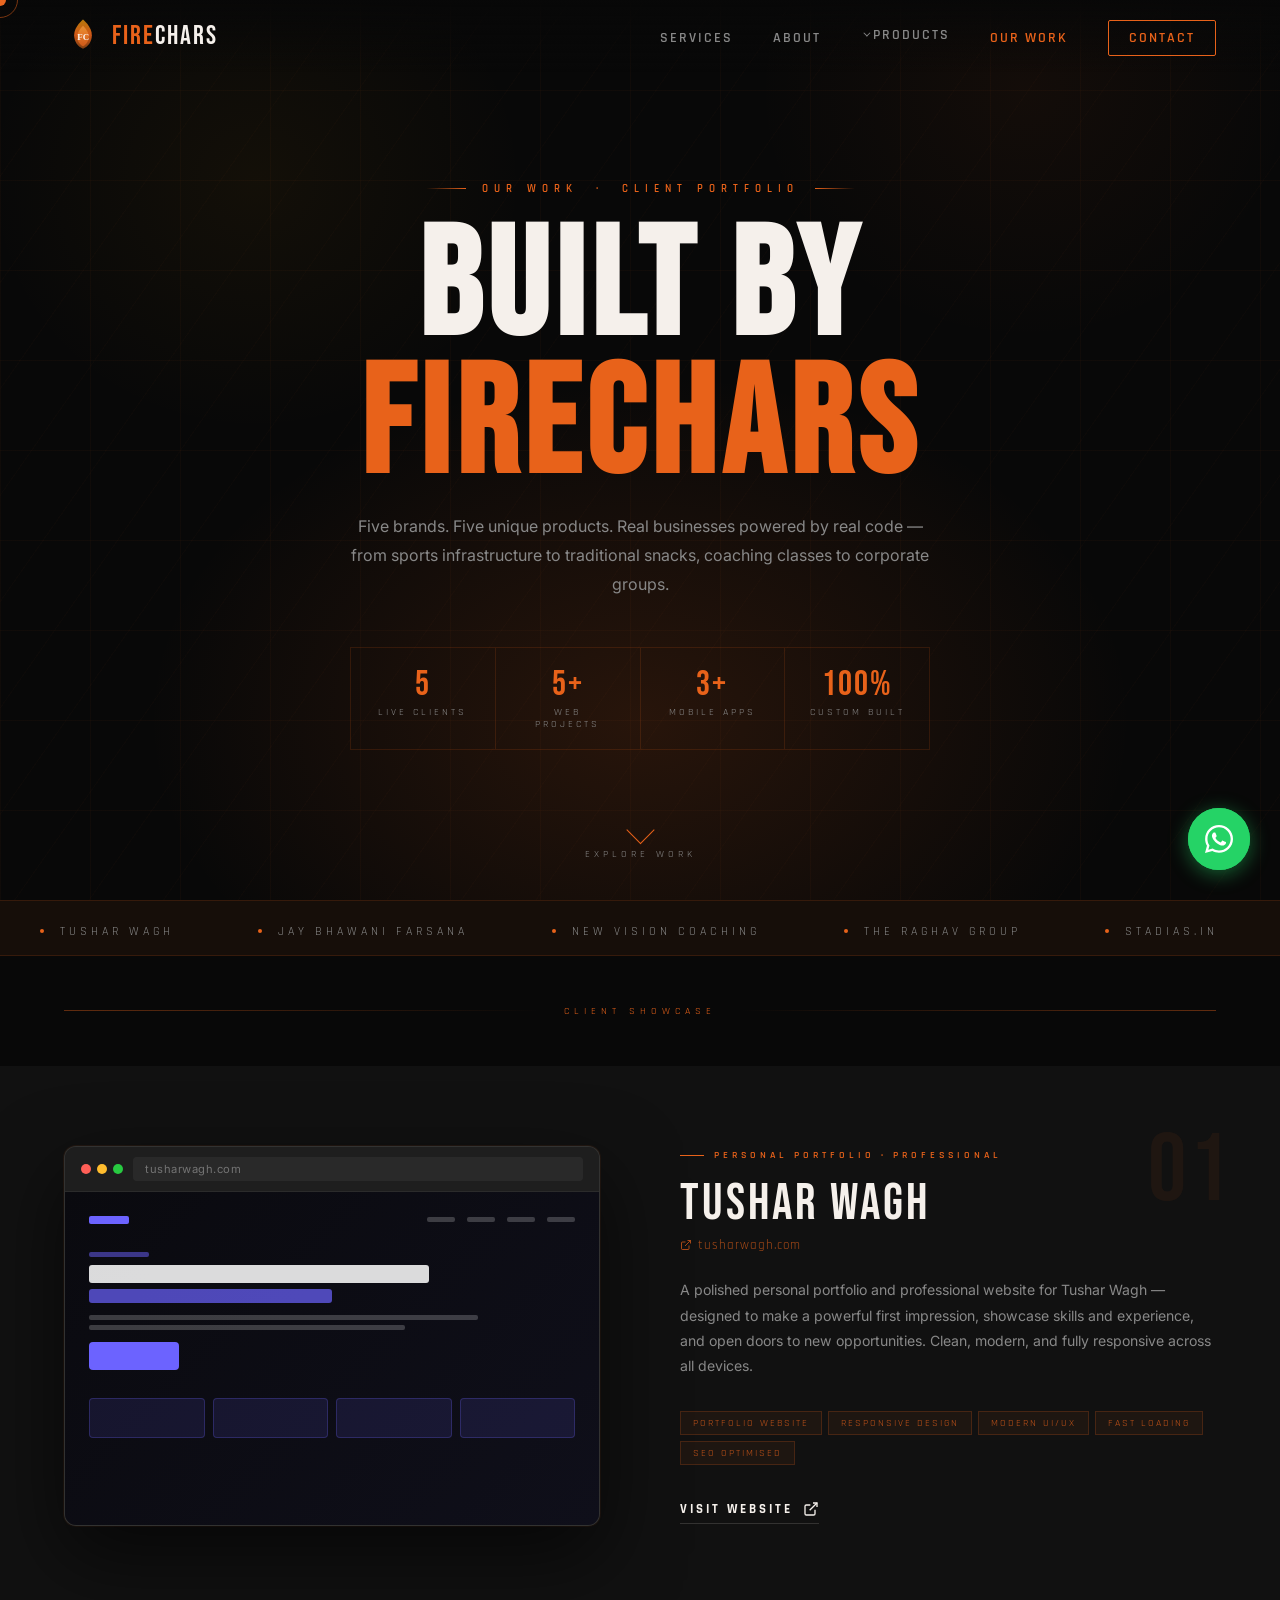
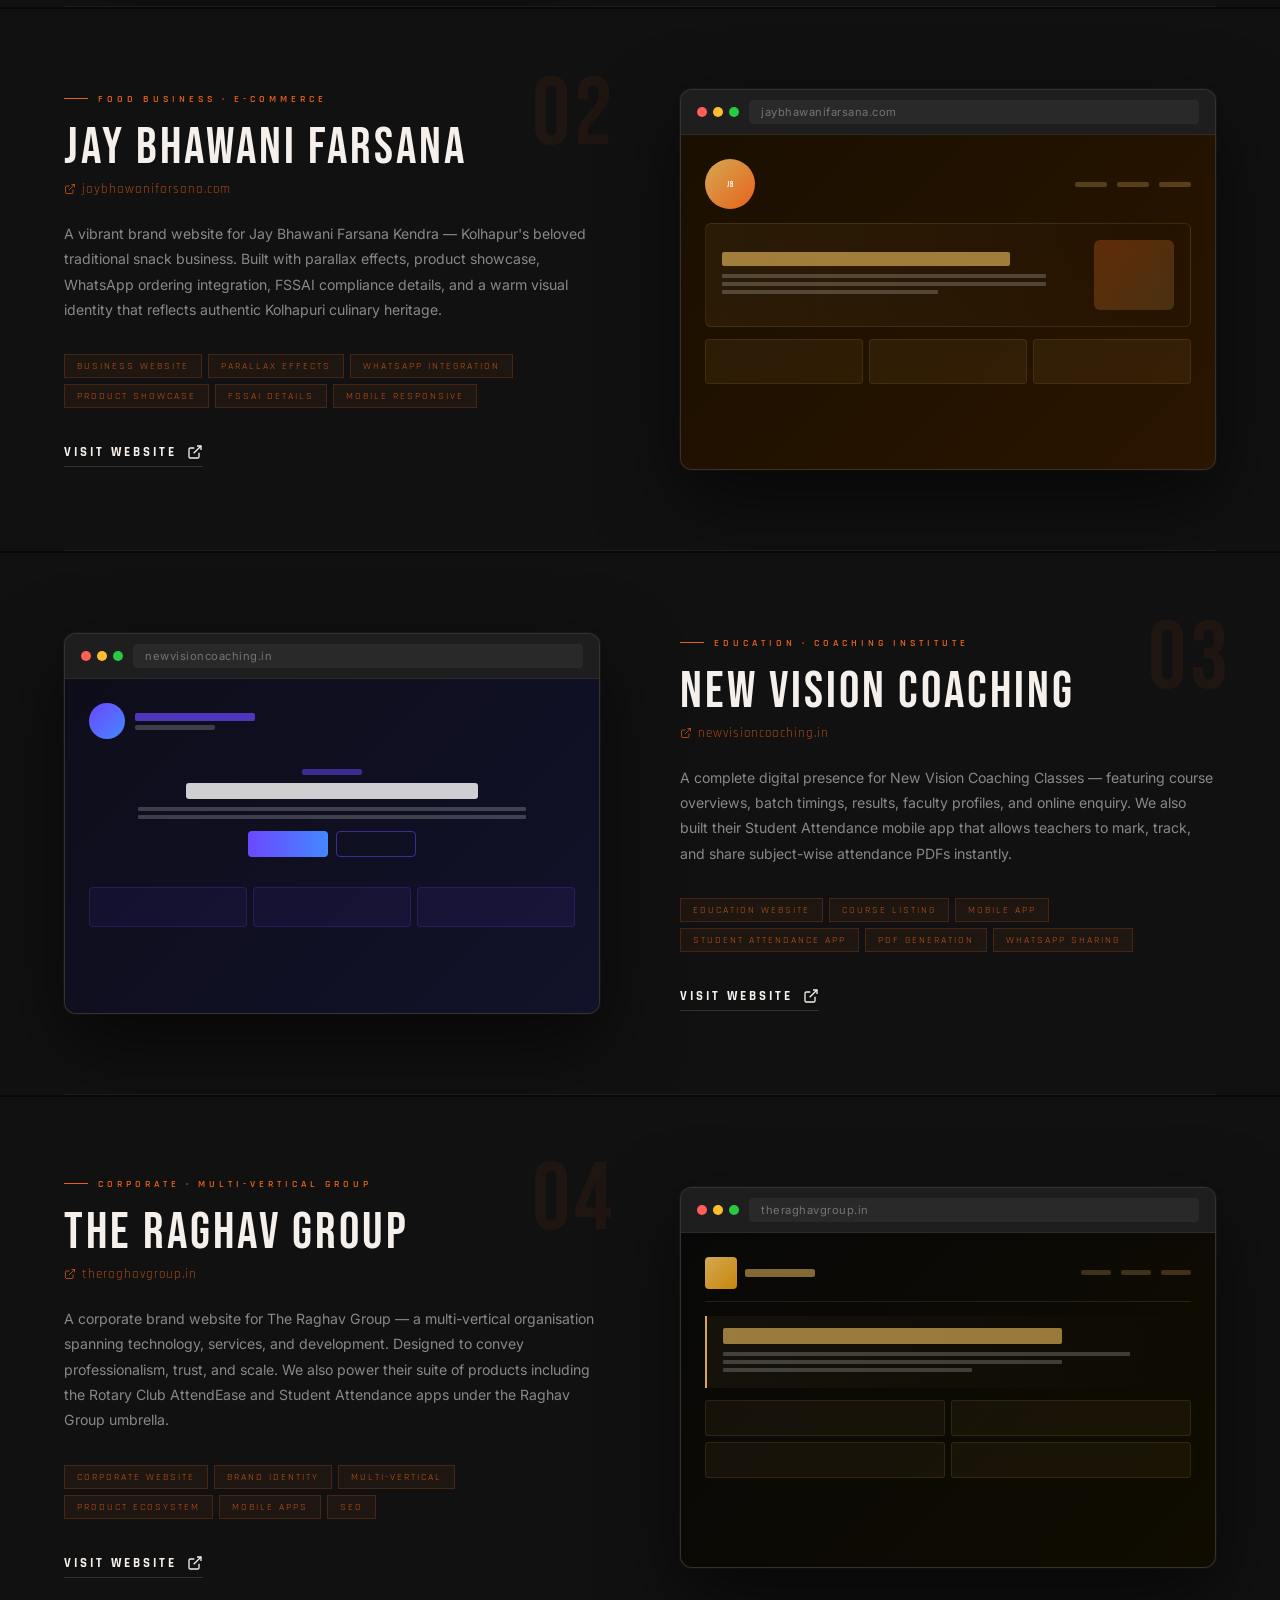
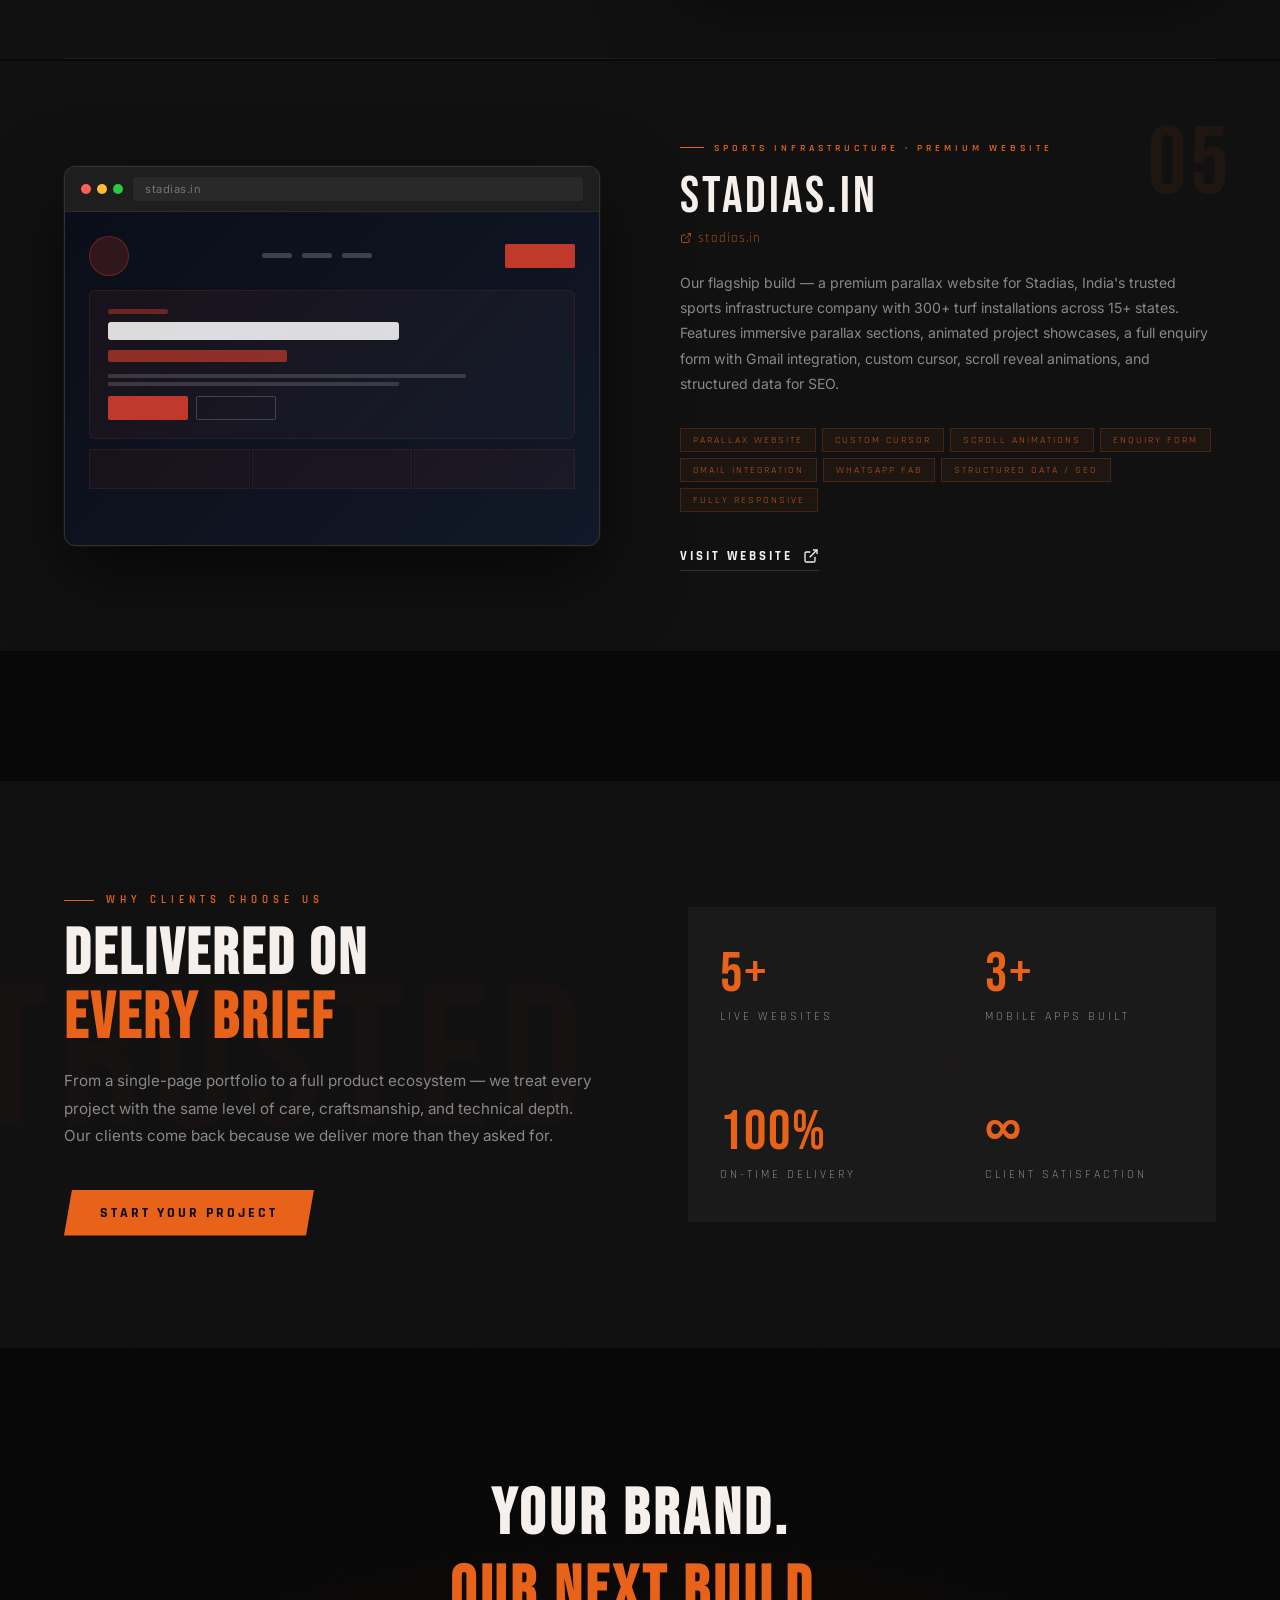
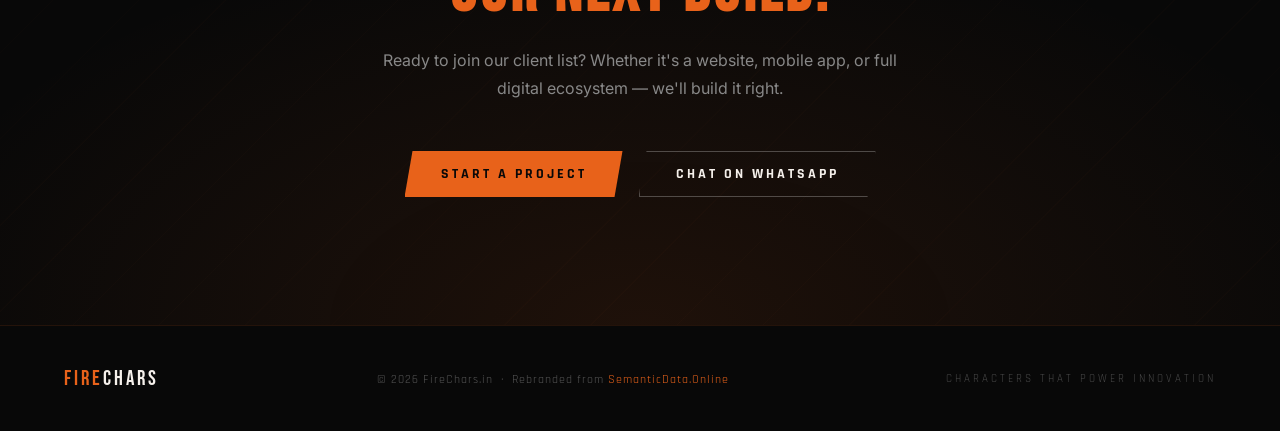
==== commit ca23f79c: "Add files via upload" ====
--- a/clients.html
+++ b/clients.html
@@ -15,7 +15,9 @@
   <!-- CSS -->
   <link rel="stylesheet" href="css/base.css">
   <link rel="stylesheet" href="css/components.css">
+  <link rel="stylesheet" href="css/sections.css">
   <link rel="stylesheet" href="css/animations.css">
+  <link rel="stylesheet" href="css/responsive.css">
 
   <style>
     /* ══════════════════════════════════════════════
@@ -717,9 +719,18 @@
     <ul class="nav-links" id="navLinks">
       <li><a href="index.html#services">Services</a></li>
       <li><a href="index.html#about">About</a></li>
-      <li><a href="products.html">Products</a></li>
+      <li class="nav-dropdown-wrap">
+        <a href="products.html">Products</a>
+        <ul class="nav-dropdown">
+          <li><a href="products.html#pfos-product"><span class="nav-dropdown-num">00</span>Finance OS</a></li>
+          <li><a href="products.html#attendease-product"><span class="nav-dropdown-num">01</span>AttendEase</a></li>
+          <li><a href="products.html#billing-product"><span class="nav-dropdown-num">02</span>Billing Manager</a></li>
+          <li><a href="products.html#reportcard-product"><span class="nav-dropdown-num">03</span>Report Card</a></li>
+          <li><a href="products.html#attendance-product"><span class="nav-dropdown-num">04</span>Student Attendance</a></li>
+        </ul>
+      </li>
       <li><a href="clients.html" style="color:var(--fire-orange)">Our Work</a></li>
-      <li><a href="index.html#viset">VISET</a></li>
+
       <li><a href="index.html#contact" class="nav-cta">Contact</a></li>
     </ul>
     <button class="nav-toggle" id="navToggle" aria-label="Toggle menu">
--- a/css/components.css
+++ b/css/components.css
@@ -217,3 +217,96 @@
   border: 1px solid rgba(37, 211, 102, 0.3);
 }
 .whatsapp-fab a:hover::after { opacity: 1; visibility: visible; }
+
+/* ── Nav Dropdown ─────────────────────────────────────── */
+.nav-dropdown-wrap {
+  position: relative;
+}
+.nav-dropdown-wrap > a {
+  display: flex;
+  align-items: center;
+  gap: 5px;
+}
+.nav-dropdown-wrap > a::before {
+  content: '';
+  display: inline-block;
+  width: 5px;
+  height: 5px;
+  border-right: 1.5px solid var(--ash);
+  border-bottom: 1.5px solid var(--ash);
+  transform: rotate(45deg) translateY(-2px);
+  transition: transform 0.25s, border-color 0.3s;
+  margin-left: 2px;
+  flex-shrink: 0;
+}
+.nav-dropdown-wrap:hover > a::before {
+  transform: rotate(-135deg) translateY(-2px);
+  border-color: var(--fire-orange);
+}
+.nav-dropdown-wrap > a::after { display: none !important; }
+
+.nav-dropdown {
+  position: absolute;
+  top: 100%;
+  left: 50%;
+  transform: translateX(-50%) translateY(-6px);
+  background: transparent;
+  min-width: 230px;
+  list-style: none;
+  padding-top: 18px;
+  opacity: 0;
+  pointer-events: none;
+  transition: opacity 0.22s ease, transform 0.22s ease;
+  z-index: 999;
+}
+.nav-dropdown::before {
+  content: '';
+  position: absolute;
+  top: 18px; left: 0; right: 0; bottom: 0;
+  background: rgba(14, 14, 14, 0.98);
+  border: 1px solid rgba(232, 98, 26, 0.18);
+  border-top: 2px solid var(--fire-orange);
+  backdrop-filter: blur(16px);
+  z-index: -1;
+}
+.nav-dropdown-wrap:hover .nav-dropdown {
+  opacity: 1;
+  pointer-events: all;
+  transform: translateX(-50%) translateY(0);
+}
+.nav-dropdown li {
+  border-bottom: 1px solid rgba(232, 98, 26, 0.07);
+}
+.nav-dropdown li:last-child { border-bottom: none; }
+.nav-dropdown li a {
+  display: flex;
+  align-items: center;
+  gap: 12px;
+  padding: 10px 18px;
+  font-family: 'Rajdhani', sans-serif;
+  font-size: 0.78rem;
+  font-weight: 600;
+  letter-spacing: 2px;
+  text-transform: uppercase;
+  color: var(--ash);
+  text-decoration: none;
+  transition: background 0.2s, color 0.2s, padding-left 0.2s;
+  white-space: nowrap;
+}
+.nav-dropdown li a::after { display: none !important; }
+.nav-dropdown li a:hover {
+  background: rgba(232, 98, 26, 0.07);
+  color: var(--fire-orange);
+  padding-left: 22px;
+}
+.nav-dropdown-num {
+  font-family: 'Bebas Neue', sans-serif;
+  font-size: 0.9rem;
+  color: rgba(232, 98, 26, 0.4);
+  letter-spacing: 1px;
+  min-width: 20px;
+  transition: color 0.2s;
+}
+.nav-dropdown li a:hover .nav-dropdown-num {
+  color: var(--fire-orange);
+}
--- a/css/sections.css
+++ b/css/sections.css
@@ -0,0 +1,599 @@
+/* =============================================================
+   sections.css — All Page Section Styles
+   FireChars.in
+   ============================================================= */
+
+/* ── HERO ────────────────────────────────────────────── */
+#hero {
+  position: relative;
+  height: 100vh;
+  min-height: 700px;
+  display: flex;
+  align-items: center;
+  justify-content: center;
+  overflow: hidden;
+  background: var(--deep-black);
+}
+
+.hero-bg        { position: absolute; inset: 0; overflow: hidden; }
+#fireCanvas     { position: absolute; inset: 0; width: 100%; height: 100%; opacity: 0.6; }
+
+.hero-grid {
+  position: absolute;
+  inset: 0;
+  background-image:
+    linear-gradient(rgba(232,98,26,0.04) 1px, transparent 1px),
+    linear-gradient(90deg, rgba(232,98,26,0.04) 1px, transparent 1px);
+  background-size: 80px 80px;
+  mask-image: radial-gradient(ellipse 70% 60% at 50% 50%, black 30%, transparent 100%);
+}
+
+.hero-glow-center {
+  position: absolute;
+  bottom: -20%; left: 50%;
+  transform: translateX(-50%);
+  width: 900px; height: 500px;
+  background: radial-gradient(ellipse, rgba(232,98,26,0.18) 0%, transparent 70%);
+  pointer-events: none;
+}
+
+.hero-content {
+  position: relative;
+  z-index: 10;
+  text-align: center;
+  max-width: 900px;
+  padding: 0 2rem;
+}
+
+.hero-eyebrow {
+  font-family: 'Rajdhani', sans-serif;
+  font-size: 0.75rem;
+  font-weight: 600;
+  letter-spacing: 5px;
+  text-transform: uppercase;
+  color: var(--fire-orange);
+  margin-bottom: 1.5rem;
+  opacity: 0;
+  animation: fadeUp 0.8s 0.3s forwards;
+}
+
+.hero-logo-svg {
+  width: 120px;
+  height: auto;
+  margin: 0 auto 1.5rem;
+  display: block;
+  filter: drop-shadow(0 0 30px rgba(232,98,26,0.6));
+  opacity: 0;
+  animation: fadeUp 0.8s 0.5s forwards;
+}
+
+.hero-title {
+  font-family: 'Bebas Neue', sans-serif;
+  font-size: clamp(4rem, 10vw, 9rem);
+  line-height: 0.95;
+  letter-spacing: 4px;
+  color: var(--white);
+  text-shadow: 0 0 80px rgba(232,98,26,0.25);
+  opacity: 0;
+  animation: fadeUp 0.8s 0.7s forwards;
+}
+.hero-title .fire  { color: var(--fire-orange); }
+.hero-title .chars { color: var(--white); }
+
+.hero-tagline {
+  font-family: 'Rajdhani', sans-serif;
+  font-size: 1.2rem;
+  font-weight: 400;
+  color: var(--ash);
+  margin: 1.5rem 0 2.5rem;
+  letter-spacing: 2px;
+  opacity: 0;
+  animation: fadeUp 0.8s 0.9s forwards;
+}
+
+.hero-btns {
+  display: flex;
+  gap: 1rem;
+  justify-content: center;
+  flex-wrap: wrap;
+  opacity: 0;
+  animation: fadeUp 0.8s 1.1s forwards;
+}
+
+.hero-scroll {
+  position: absolute;
+  bottom: 2.5rem; left: 50%;
+  transform: translateX(-50%);
+  display: flex;
+  flex-direction: column;
+  align-items: center;
+  gap: 8px;
+  opacity: 0;
+  animation: fadeIn 1s 1.8s forwards;
+}
+.hero-scroll span {
+  font-family: 'Rajdhani', sans-serif;
+  font-size: 0.65rem;
+  letter-spacing: 4px;
+  text-transform: uppercase;
+  color: var(--ash);
+}
+.scroll-line {
+  width: 1px; height: 40px;
+  background: linear-gradient(to bottom, var(--fire-orange), transparent);
+  animation: scrollPulse 2s infinite;
+}
+
+/* ── SERVICES ────────────────────────────────────────── */
+#services {
+  padding: 8rem 5%;
+  background: var(--deep-black);
+  position: relative;
+  overflow: hidden;
+}
+.services-hex-bg {
+  position: absolute; inset: 0;
+  opacity: 0.03;
+  background-image: url("data:image/svg+xml,%3Csvg xmlns='http://www.w3.org/2000/svg' width='60' height='52'%3E%3Cpolygon points='30,0 60,15 60,37 30,52 0,37 0,15' fill='none' stroke='%23E8621A' stroke-width='1'/%3E%3C/svg%3E");
+  background-size: 60px 52px;
+  pointer-events: none;
+}
+.services-header {
+  max-width: 1200px;
+  margin: 0 auto;
+  position: relative;
+  z-index: 1;
+}
+.services-grid {
+  max-width: 1200px;
+  margin: 4rem auto 0;
+  display: grid;
+  grid-template-columns: repeat(3, 1fr);
+  gap: 1px;
+  background: rgba(232, 98, 26, 0.1);
+  position: relative;
+  z-index: 1;
+}
+
+.service-card {
+  background: var(--dark-charcoal);
+  padding: 3rem 2.5rem;
+  position: relative;
+  overflow: hidden;
+  transition: background 0.4s;
+}
+.service-card::before {
+  content: '';
+  position: absolute;
+  bottom: 0; left: 0; right: 0;
+  height: 2px;
+  background: linear-gradient(90deg, var(--fire-orange), var(--fire-gold));
+  transform: scaleX(0);
+  transform-origin: left;
+  transition: transform 0.4s;
+}
+.service-card:hover                { background: var(--mid-charcoal); }
+.service-card:hover::before        { transform: scaleX(1); }
+
+.service-icon {
+  width: 56px; height: 56px;
+  margin-bottom: 1.5rem;
+  color: var(--fire-orange);
+  filter: drop-shadow(0 0 12px rgba(232,98,26,0.4));
+}
+.service-number {
+  position: absolute;
+  top: 2rem; right: 2rem;
+  font-family: 'Bebas Neue', sans-serif;
+  font-size: 4rem;
+  color: rgba(232, 98, 26, 0.06);
+  letter-spacing: 2px;
+  line-height: 1;
+}
+.service-name {
+  font-family: 'Rajdhani', sans-serif;
+  font-size: 1.35rem;
+  font-weight: 700;
+  letter-spacing: 1px;
+  color: var(--white);
+  margin-bottom: 1rem;
+  text-transform: uppercase;
+}
+.service-desc {
+  font-size: 0.88rem;
+  line-height: 1.75;
+  color: var(--ash);
+}
+.service-tag {
+  display: inline-block;
+  margin-top: 1.5rem;
+  font-family: 'Rajdhani', sans-serif;
+  font-size: 0.7rem;
+  letter-spacing: 3px;
+  text-transform: uppercase;
+  color: var(--fire-orange);
+  opacity: 0.7;
+}
+
+/* ── ABOUT ───────────────────────────────────────────── */
+#about {
+  padding: 8rem 5%;
+  background: var(--dark-charcoal);
+  position: relative;
+  overflow: hidden;
+}
+#about::before {
+  content: 'ABOUT';
+  position: absolute;
+  top: 50%; left: -2%;
+  transform: translateY(-50%);
+  font-family: 'Bebas Neue', sans-serif;
+  font-size: 18vw;
+  color: rgba(232, 98, 26, 0.025);
+  pointer-events: none;
+  letter-spacing: 10px;
+  white-space: nowrap;
+}
+.about-inner {
+  max-width: 1200px;
+  margin: 0 auto;
+  display: grid;
+  grid-template-columns: 1fr 1fr;
+  gap: 5rem;
+  align-items: center;
+  position: relative;
+  z-index: 1;
+}
+
+.about-glow-box {
+  position: relative;
+  padding: 3rem;
+  background: var(--mid-charcoal);
+  border: 1px solid rgba(232, 98, 26, 0.15);
+}
+.about-glow-box::before {
+  content: '';
+  position: absolute;
+  inset: -1px;
+  background: linear-gradient(135deg, var(--fire-orange), transparent 50%, transparent 50%, var(--fire-amber));
+  z-index: -1;
+  opacity: 0.3;
+}
+
+.big-logo-svg {
+  width: 100%;
+  max-width: 280px;
+  display: block;
+  margin: 0 auto;
+  filter: drop-shadow(0 0 40px rgba(232,98,26,0.4));
+  animation: float 4s ease-in-out infinite;
+}
+
+.about-tags {
+  display: flex;
+  flex-wrap: wrap;
+  gap: 8px;
+  margin-top: 2rem;
+}
+.about-tag {
+  font-family: 'Rajdhani', sans-serif;
+  font-size: 0.7rem;
+  letter-spacing: 2px;
+  text-transform: uppercase;
+  padding: 6px 14px;
+  border: 1px solid rgba(232, 98, 26, 0.3);
+  color: var(--fire-orange);
+}
+
+.about-pillars {
+  margin-top: 2rem;
+  display: flex;
+  flex-direction: column;
+  gap: 1.5rem;
+}
+.pillar { display: flex; gap: 1.2rem; align-items: flex-start; }
+.pillar-num {
+  font-family: 'Bebas Neue', sans-serif;
+  font-size: 2rem;
+  color: rgba(232, 98, 26, 0.3);
+  line-height: 1;
+  min-width: 2rem;
+}
+.pillar-name {
+  font-family: 'Rajdhani', sans-serif;
+  font-size: 1rem;
+  font-weight: 700;
+  color: var(--white);
+  letter-spacing: 1px;
+  text-transform: uppercase;
+  margin-bottom: 0.3rem;
+}
+.pillar-desc {
+  font-size: 0.85rem;
+  line-height: 1.65;
+  color: var(--ash);
+}
+
+/* ── FEATURE BAND ────────────────────────────────────── */
+.feature-band {
+  position: relative;
+  padding: 7rem 5%;
+  overflow: hidden;
+}
+.feature-band-bg {
+  position: absolute; inset: 0;
+  background: linear-gradient(135deg, #0F0800 0%, #1A0D00 40%, #0F0800 100%);
+  z-index: 0;
+}
+.feature-band-bg::after {
+  content: '';
+  position: absolute; inset: 0;
+  background:
+    radial-gradient(ellipse 60% 80% at 80% 50%, rgba(232,98,26,0.12) 0%, transparent 70%),
+    radial-gradient(ellipse 40% 60% at 20% 30%, rgba(200,134,10,0.08) 0%, transparent 70%);
+}
+.feature-band-lines {
+  position: absolute; inset: 0;
+  background-image: repeating-linear-gradient(
+    -45deg,
+    transparent, transparent 40px,
+    rgba(232,98,26,0.02) 40px, rgba(232,98,26,0.02) 41px
+  );
+  z-index: 1;
+}
+.feature-band-content {
+  position: relative;
+  z-index: 2;
+  max-width: 1200px;
+  margin: 0 auto;
+  display: grid;
+  grid-template-columns: 1fr 1fr;
+  gap: 4rem;
+  align-items: center;
+}
+.feature-quote {
+  font-family: 'Bebas Neue', sans-serif;
+  font-size: clamp(2rem, 4vw, 3.5rem);
+  line-height: 1.1;
+  letter-spacing: 2px;
+  color: var(--white);
+}
+.feature-quote span { color: var(--fire-orange); }
+.feature-list { list-style: none; display: flex; flex-direction: column; gap: 1.2rem; }
+.feature-list li {
+  display: flex;
+  align-items: flex-start;
+  gap: 1rem;
+  font-size: 0.9rem;
+  line-height: 1.6;
+  color: rgba(245, 240, 235, 0.75);
+}
+.feature-list li::before {
+  content: '▸';
+  color: var(--fire-orange);
+  font-size: 0.75rem;
+  margin-top: 3px;
+  flex-shrink: 0;
+}
+
+/* ── PERSONAL FINANCE OS ─────────────────────────────── */
+#pfos {
+  padding: 8rem 5%;
+  background: var(--deep-black);
+  position: relative;
+  overflow: hidden;
+}
+#pfos::before {
+  content: '';
+  position: absolute; inset: 0;
+  background: radial-gradient(ellipse 70% 70% at 100% 50%, rgba(232,98,26,0.07) 0%, transparent 70%);
+  pointer-events: none;
+}
+.pfos-inner {
+  max-width: 1200px;
+  margin: 0 auto;
+  display: grid;
+  grid-template-columns: 1fr 1.2fr;
+  gap: 5rem;
+  align-items: center;
+  position: relative;
+  z-index: 1;
+}
+.pfos-visual {
+  display: grid;
+  grid-template-columns: 1fr 1fr;
+  gap: 1px;
+  background: rgba(232, 98, 26, 0.1);
+}
+.pfos-module {
+  background: var(--dark-charcoal);
+  padding: 2rem;
+  position: relative;
+  overflow: hidden;
+  transition: background 0.3s;
+}
+.pfos-module:hover { background: var(--mid-charcoal); }
+.pfos-module-wide {
+  grid-column: span 2;
+}
+.pfos-module-icon {
+  color: var(--fire-orange);
+  margin-bottom: 0.75rem;
+  opacity: 0.9;
+  display: block;
+}
+.pfos-module-value {
+  font-family: 'Bebas Neue', sans-serif;
+  font-size: 2.8rem;
+  color: var(--fire-orange);
+  line-height: 1;
+  letter-spacing: 2px;
+}
+.pfos-module-label {
+  font-family: 'Rajdhani', sans-serif;
+  font-size: 0.7rem;
+  letter-spacing: 2px;
+  text-transform: uppercase;
+  color: var(--ash);
+  margin-top: 6px;
+}
+.pfos-module-shine {
+  position: absolute; inset: 0;
+  background: linear-gradient(135deg, rgba(232,98,26,0.04) 0%, transparent 50%);
+}
+.pfos-module.accent {
+  background: linear-gradient(135deg, rgba(232,98,26,0.12), rgba(200,134,10,0.06));
+}
+
+/* ── CONTACT ─────────────────────────────────────────── */
+#contact {
+  padding: 8rem 5%;
+  background: var(--dark-charcoal);
+  position: relative;
+  overflow: hidden;
+}
+#contact::after {
+  content: '';
+  position: absolute;
+  bottom: 0; left: 0; right: 0;
+  height: 300px;
+  background: linear-gradient(to top, rgba(232,98,26,0.06), transparent);
+  pointer-events: none;
+}
+.contact-layout {
+  max-width: 1200px;
+  margin: 0 auto;
+  display: grid;
+  grid-template-columns: 1fr 1.1fr;
+  gap: 80px;
+  align-items: start;
+  position: relative;
+  z-index: 1;
+}
+.contact-info p {
+  font-size: 0.95rem;
+  line-height: 1.8;
+  color: var(--ash);
+  margin: 1.5rem 0 3rem;
+}
+.contact-detail {
+  display: flex;
+  align-items: flex-start;
+  gap: 16px;
+  margin-bottom: 24px;
+}
+.contact-detail-icon {
+  width: 40px; height: 40px;
+  border: 1px solid rgba(232, 98, 26, 0.35);
+  display: flex;
+  align-items: center;
+  justify-content: center;
+  flex-shrink: 0;
+  color: var(--fire-orange);
+}
+.contact-detail-text strong {
+  display: block;
+  font-family: 'Rajdhani', sans-serif;
+  font-size: 0.65rem;
+  letter-spacing: 3px;
+  text-transform: uppercase;
+  color: var(--fire-orange);
+  margin-bottom: 4px;
+}
+.contact-detail-text span { font-size: 0.9rem; color: var(--white); }
+.contact-detail-text a    { color: var(--white); text-decoration: none; transition: color 0.2s; }
+.contact-detail-text a:hover { color: var(--fire-orange); }
+
+.contact-form       { display: flex; flex-direction: column; gap: 18px; }
+.form-row           { display: grid; grid-template-columns: 1fr 1fr; gap: 18px; }
+.form-group         { display: flex; flex-direction: column; gap: 8px; }
+.form-label {
+  font-family: 'Rajdhani', sans-serif;
+  font-size: 0.65rem;
+  letter-spacing: 3px;
+  text-transform: uppercase;
+  color: var(--ash);
+}
+.form-input,
+.form-select,
+.form-textarea {
+  background: var(--mid-charcoal);
+  border: 1px solid rgba(245, 240, 235, 0.08);
+  color: var(--white);
+  padding: 14px 18px;
+  font-family: 'Inter', sans-serif;
+  font-size: 0.875rem;
+  outline: none;
+  transition: border-color 0.2s;
+  resize: none;
+  appearance: none;
+  -webkit-appearance: none;
+}
+.form-input::placeholder,
+.form-textarea::placeholder { color: rgba(136, 136, 136, 0.5); }
+.form-input:focus,
+.form-select:focus,
+.form-textarea:focus        { border-color: var(--fire-orange); }
+.form-textarea              { min-height: 120px; }
+.form-select option         { background: var(--mid-charcoal); color: var(--white); }
+.form-error {
+  display: none;
+  margin-top: 8px;
+  font-family: 'Rajdhani', sans-serif;
+  font-size: 0.75rem;
+  letter-spacing: 1px;
+  color: #e74c3c;
+  text-align: center;
+}
+.recaptcha-notice {
+  display: flex;
+  align-items: center;
+  gap: 10px;
+  margin-top: 4px;
+  padding: 10px 14px;
+  background: rgba(245, 240, 235, 0.03);
+  border: 1px solid rgba(245, 240, 235, 0.06);
+}
+.recaptcha-notice .rc-logo { flex-shrink: 0; width: 32px; height: 32px; }
+.recaptcha-notice .rc-text {
+  font-family: 'Rajdhani', sans-serif;
+  font-size: 0.65rem;
+  letter-spacing: 1px;
+  color: rgba(136, 136, 136, 0.6);
+  line-height: 1.5;
+}
+.recaptcha-notice .rc-text strong { display: block; color: rgba(136, 136, 136, 0.8); }
+.recaptcha-notice .rc-text a      { color: rgba(232,98,26,0.7); text-decoration: none; }
+.recaptcha-notice .rc-text a:hover{ text-decoration: underline; }
+
+/* ── FOOTER ──────────────────────────────────────────── */
+footer {
+  background: var(--deep-black);
+  border-top: 1px solid rgba(232, 98, 26, 0.12);
+  padding: 2.5rem 5%;
+  display: flex;
+  align-items: center;
+  justify-content: space-between;
+  flex-wrap: wrap;
+  gap: 1rem;
+}
+.footer-brand {
+  font-family: 'Bebas Neue', sans-serif;
+  font-size: 1.3rem;
+  letter-spacing: 3px;
+  color: var(--white);
+}
+.footer-brand span { color: var(--fire-orange); }
+.footer-copy {
+  font-size: 0.78rem;
+  color: rgba(136, 136, 136, 0.6);
+  font-family: 'Rajdhani', sans-serif;
+  letter-spacing: 1px;
+}
+.footer-copy a { color: var(--fire-orange); text-decoration: none; }
+.footer-tagline {
+  font-family: 'Rajdhani', sans-serif;
+  font-size: 0.7rem;
+  letter-spacing: 3px;
+  color: rgba(136, 136, 136, 0.5);
+}
--- a/css/responsive.css
+++ b/css/responsive.css
@@ -0,0 +1,259 @@
+/* =============================================================
+   responsive.css — Full Responsive System
+   FireChars.in
+   Breakpoints:
+     xs  < 480px   (small phones)
+     sm  < 640px   (phones)
+     md  < 768px   (large phones / small tablets)
+     lg  < 1024px  (tablets / small laptops)
+     xl  < 1280px  (laptops)
+   ============================================================= */
+
+/* ══════════════ LARGE SCREENS  ≥ 1280px ══════════════ */
+@media (min-width: 1280px) {
+  .services-grid,.about-inner,.pfos-inner,.contact-layout,.feature-band-content{max-width:1300px;margin-left:auto;margin-right:auto}
+  .hero-title{font-size:10rem}
+}
+
+/* ══════════════ ULTRA-WIDE  ≥ 1600px ══════════════ */
+@media (min-width: 1600px) {
+  nav{padding:0 8%}
+  #services,#about,#pfos,#contact,.feature-band,.stats-bar{padding-left:8%;padding-right:8%}
+  .services-grid,.about-inner,.pfos-inner,.contact-layout,.feature-band-content{max-width:1400px}
+  .hero-title{font-size:11rem}
+}
+
+/* ══════════════ TABLET  ≤ 1024px ══════════════ */
+@media (max-width: 1024px) {
+  .nav-links{gap:1.6rem}
+  .nav-links a{font-size:0.8rem;letter-spacing:1.5px}
+  .services-grid{grid-template-columns:1fr 1fr}
+  .about-inner{gap:3rem}
+  .pfos-inner{gap:3rem}
+  .feature-band-content{gap:3rem}
+  .contact-layout{gap:4rem}
+  .client-inner{gap:3rem}
+  .trust-inner{gap:3.5rem}
+}
+
+/* ══════════════ TABLET  ≤ 900px ══════════════ */
+@media (max-width: 900px) {
+
+  /* Nav */
+  .nav-links{display:none;flex-direction:column;position:fixed;top:72px;left:0;right:0;background:rgba(8,8,8,0.98);backdrop-filter:blur(12px);padding:0 5% 1.5rem;gap:0;border-bottom:1px solid rgba(232,98,26,0.2);z-index:999}
+  .nav-links.open{display:flex}
+  .nav-links li{border-bottom:1px solid rgba(245,240,235,0.05)}
+  .nav-links li:last-child{border-bottom:none}
+  .nav-links a{display:block;padding:14px 0;font-size:1.1rem;letter-spacing:3px;color:var(--white)!important}
+  .nav-links a:hover{color:var(--fire-orange)!important}
+  .nav-links a::after{display:none}
+  .nav-links .nav-cta{background:var(--fire-orange)!important;color:var(--deep-black)!important;padding:12px 0;border:none!important;margin-top:8px;text-align:center;border-radius:0!important}
+  .nav-toggle{display:flex}
+
+  /* Hero */
+  #hero{min-height:100svh}
+  .hero-content{padding:0 1.5rem}
+  .hero-logo-svg{width:90px}
+  .hero-title{font-size:clamp(3.5rem,14vw,6rem);letter-spacing:3px}
+  .hero-tagline{font-size:1rem;letter-spacing:1px}
+  .hero-btns{flex-direction:column;align-items:center;gap:12px}
+  .btn-primary,.btn-secondary{width:240px;text-align:center}
+
+  /* Stats */
+  .stats-inner{justify-content:center;gap:1rem}
+  .stat-divider{display:none}
+  .stat-item{min-width:100px;flex:none}
+
+  /* Sections */
+  #services{padding:5rem 5%}
+  .services-grid{grid-template-columns:1fr}
+  .service-card{padding:2rem 1.5rem}
+  #about{padding:5rem 5%}
+  #about::before{font-size:28vw}
+  .about-inner{grid-template-columns:1fr;gap:2.5rem}
+  .big-logo-svg{max-width:180px}
+  .about-glow-box{padding:2rem}
+  .feature-band{padding:5rem 5%}
+  .feature-band-content{grid-template-columns:1fr;gap:2.5rem}
+  .feature-quote{font-size:clamp(1.8rem,6vw,3rem)}
+  #pfos{padding:5rem 5%}
+  .pfos-inner{grid-template-columns:1fr;gap:3rem}
+  .pfos-visual{grid-template-columns:repeat(2,1fr)}
+  #contact{padding:5rem 5%}
+  .contact-layout{grid-template-columns:1fr;gap:3rem}
+  .form-row{grid-template-columns:1fr}
+  footer{flex-direction:column;text-align:center;gap:.75rem}
+
+  /* Products */
+  .products-hero{padding:8rem 5% 4rem}
+  .products-hero h1{font-size:clamp(3rem,10vw,5rem)}
+  .products-filter{gap:8px}
+  .filter-tag{padding:7px 14px;font-size:.62rem}
+  .products-grid{grid-template-columns:1fr}
+  .product-screenshot{height:260px}
+  .product-info{padding:1.8rem 1.5rem 2rem}
+
+  /* Clients */
+  .work-hero{padding:8rem 5% 5rem;min-height:auto}
+  .work-hero-title{font-size:clamp(3.5rem,12vw,7rem)}
+  .hero-stats-row{display:grid;grid-template-columns:1fr 1fr;gap:1px;background:rgba(232,98,26,.15);max-width:100%}
+  .hero-stat{border-right:none;border-bottom:none;background:var(--dark-charcoal);padding:1.2rem}
+  .client-inner{grid-template-columns:1fr!important;direction:ltr!important;gap:2.5rem;padding:3.5rem 0}
+  .client-card.reverse .client-inner{direction:ltr!important}
+  .client-index{top:-1rem;right:0;font-size:4rem}
+  .trust-inner{grid-template-columns:1fr;gap:3rem}
+  .trust-metrics{grid-template-columns:1fr 1fr}
+  .work-cta{padding:5rem 5%}
+  .work-cta h2{font-size:clamp(2rem,8vw,4rem)}
+  .cta-action-row{flex-direction:column;align-items:center;gap:12px}
+  .cta-action-row .btn-primary,.cta-action-row .btn-secondary{width:260px;text-align:center}
+}
+
+/* ══════════════ LARGE PHONE  ≤ 768px ══════════════ */
+@media (max-width: 768px) {
+  .hero-eyebrow{font-size:.62rem;letter-spacing:3px}
+  .hero-logo-svg{width:75px;margin-bottom:1rem}
+  .hero-title{font-size:clamp(3rem,15vw,5rem)}
+  .hero-tagline{font-size:.9rem}
+  .hero-scroll{bottom:1.5rem}
+  .section-title{font-size:clamp(2rem,8vw,3.5rem)}
+  .section-label{font-size:.62rem;letter-spacing:4px}
+  .stats-bar{padding:2rem 5%}
+  .stat-number{font-size:2.2rem}
+  .service-name{font-size:1.15rem}
+  .service-card{padding:1.8rem 1.5rem}
+  .service-number{font-size:3rem}
+  .about-tags{gap:6px}
+  .about-tag{font-size:.6rem;padding:5px 10px}
+  .pillar-name{font-size:.9rem}
+  .pillar-desc{font-size:.82rem}
+  .pfos-module-value{font-size:2.2rem}
+  .form-input,.form-select,.form-textarea{padding:12px 14px;font-size:.85rem}
+  .btn-submit{padding:16px;font-size:.8rem}
+  .products-hero h1{font-size:clamp(2.5rem,10vw,4.5rem)}
+  .product-name{font-size:1.6rem}
+  .product-actions{flex-direction:column;gap:10px}
+  .btn-demo,.btn-enquire{width:100%;text-align:center}
+  .products-count-bar{padding:0 5% 1.5rem}
+  .work-hero-sub{font-size:.9rem}
+  .client-name{font-size:clamp(1.8rem,6vw,2.8rem)}
+  .client-desc{font-size:.85rem}
+  .tech-tag{font-size:.6rem;padding:4px 10px}
+  .mockup-url{font-size:.62rem}
+  .trust-metric-num{font-size:2.8rem}
+  .section-divider{padding:2rem 5%}
+}
+
+/* ══════════════ PHONE  ≤ 640px ══════════════ */
+@media (max-width: 640px) {
+  nav{padding:0 4%;height:64px}
+  .nav-logo-text{font-size:1.4rem}
+  .nav-logo-icon{width:32px;height:32px}
+  .nav-links{top:64px}
+  .hero-content{padding:0 1rem}
+  .hero-logo-svg{width:65px}
+  .hero-title{font-size:clamp(2.8rem,16vw,4.5rem);letter-spacing:2px}
+  .hero-tagline{font-size:.85rem;margin:1rem 0 2rem}
+  .hero-glow-center{width:100%}
+  .btn-primary,.btn-secondary{width:220px;padding:13px 20px;font-size:.78rem}
+  .stats-inner{gap:.5rem}
+  .stat-item{min-width:80px}
+  .stat-number{font-size:1.8rem}
+  .stat-label{font-size:.6rem;letter-spacing:1.5px}
+  #services{padding:4rem 4%}
+  .service-card{padding:1.5rem 1.2rem}
+  .service-icon{width:44px;height:44px}
+  .service-tag{font-size:.6rem}
+  #about{padding:4rem 4%}
+  .big-logo-svg{max-width:150px}
+  .about-glow-box{padding:1.5rem}
+  .about-pillars{gap:1.2rem}
+  .pillar-num{font-size:1.5rem;min-width:1.5rem}
+  .feature-band{padding:4rem 4%}
+  .feature-band-content{gap:2rem}
+  .feature-list li{font-size:.85rem}
+  #pfos{padding:4rem 4%}
+  .pfos-visual{grid-template-columns:1fr 1fr;gap:1px}
+  .pfos-module{padding:1.2rem}
+  .pfos-module-value{font-size:1.8rem}
+  .pfos-module-label{font-size:.6rem;letter-spacing:1px}
+  #contact{padding:4rem 4%}
+  .contact-detail{gap:12px}
+  .contact-detail-icon{width:34px;height:34px;flex-shrink:0}
+  .contact-detail-text span{font-size:.82rem}
+  .recaptcha-notice{flex-direction:column;gap:8px;text-align:center}
+  footer{padding:2rem 4%;gap:.5rem}
+  .footer-tagline{display:none}
+  .whatsapp-fab{bottom:16px;right:16px}
+  .whatsapp-fab a,.whatsapp-fab a::before{width:52px;height:52px}
+  .whatsapp-fab svg{width:26px;height:26px}
+  .whatsapp-fab a::after{display:none}
+  .products-hero{padding:7rem 4% 3rem}
+  .products-hero h1{font-size:clamp(2.2rem,12vw,4rem)}
+  .products-hero p{font-size:.88rem}
+  .products-filter{gap:6px}
+  .filter-tag{padding:6px 12px;font-size:.6rem;letter-spacing:2px}
+  .products-section{padding:3rem 4% 5rem}
+  .products-count-bar{padding:0 4% 1rem}
+  .product-screenshot{height:220px}
+  .product-info{padding:1.5rem 1.2rem 1.8rem}
+  .product-name{font-size:1.5rem}
+  .product-features{gap:5px}
+  .product-feature{font-size:.58rem;padding:4px 8px}
+  .products-cta-strip{padding:3.5rem 4%}
+  .products-cta-strip h2{font-size:clamp(1.8rem,8vw,3rem)}
+  .products-cta-strip .cta-btns{flex-direction:column;align-items:center;gap:10px}
+  .products-cta-strip .cta-btns .btn-primary,.products-cta-strip .cta-btns .btn-secondary{width:240px;text-align:center}
+  .work-hero{padding:7rem 4% 4rem}
+  .work-hero-title{font-size:clamp(2.8rem,14vw,5rem);letter-spacing:3px}
+  .work-eyebrow{font-size:.6rem;letter-spacing:3px}
+  .work-hero-sub{font-size:.85rem}
+  .hero-stats-row{grid-template-columns:1fr 1fr}
+  .hero-stat-num{font-size:1.8rem}
+  .hero-stat-lbl{font-size:.58rem;letter-spacing:1.5px}
+  .clients-section{padding:0 0 4rem}
+  .client-card{padding:0 4%}
+  .client-inner{padding:3rem 0;gap:2rem}
+  .client-category{font-size:.58rem;letter-spacing:3px}
+  .client-name{font-size:clamp(1.6rem,7vw,2.4rem);letter-spacing:2px}
+  .client-desc{font-size:.82rem;line-height:1.7}
+  .client-visit{font-size:.72rem;letter-spacing:2px}
+  .mockup-frame{border-radius:8px}
+  .mockup-bar{padding:8px 12px}
+  .mockup-preview{aspect-ratio:16/9}
+  .trust-section{padding:4rem 4%}
+  .trust-metrics{grid-template-columns:1fr 1fr}
+  .trust-metric{padding:1.8rem 1.2rem}
+  .trust-metric-num{font-size:2.5rem}
+  .work-cta{padding:4rem 4%}
+  .section-divider{padding:2rem 4%}
+  .section-divider-label{font-size:.58rem;letter-spacing:3px}
+  .marquee-item{font-size:.65rem;letter-spacing:2px;padding:0 24px}
+}
+
+/* ══════════════ SMALL PHONE  ≤ 480px ══════════════ */
+@media (max-width: 480px) {
+  .nav-logo-text{font-size:1.2rem;letter-spacing:1px}
+  .nav-logo-icon{width:28px;height:28px}
+  .hero-title{font-size:clamp(2.5rem,18vw,4rem)}
+  .hero-logo-svg{width:55px}
+  .hero-eyebrow{font-size:.58rem;letter-spacing:2px}
+  .btn-primary,.btn-secondary{width:200px;padding:12px 16px;font-size:.75rem;letter-spacing:2px}
+  .stats-bar{padding:1.5rem 4%}
+  .stat-number{font-size:1.6rem}
+  .stat-label{font-size:.55rem}
+  .section-title{font-size:clamp(1.8rem,9vw,3rem);letter-spacing:2px}
+  .service-name{font-size:1rem}
+  .service-desc{font-size:.82rem}
+  .pfos-module-value{font-size:1.6rem}
+  .pfos-module{padding:1rem}
+  .product-screenshot{height:180px}
+  .product-name{font-size:1.3rem;letter-spacing:1px}
+  .product-tagline{font-size:.82rem}
+  .product-desc{font-size:.8rem}
+  .work-hero-title{font-size:clamp(2.4rem,16vw,4rem)}
+  .client-name{font-size:clamp(1.5rem,8vw,2rem)}
+  .trust-metrics{grid-template-columns:1fr 1fr;gap:1px}
+  .trust-metric-num{font-size:2rem}
+  .feature-quote{font-size:clamp(1.5rem,7vw,2.5rem)}
+}
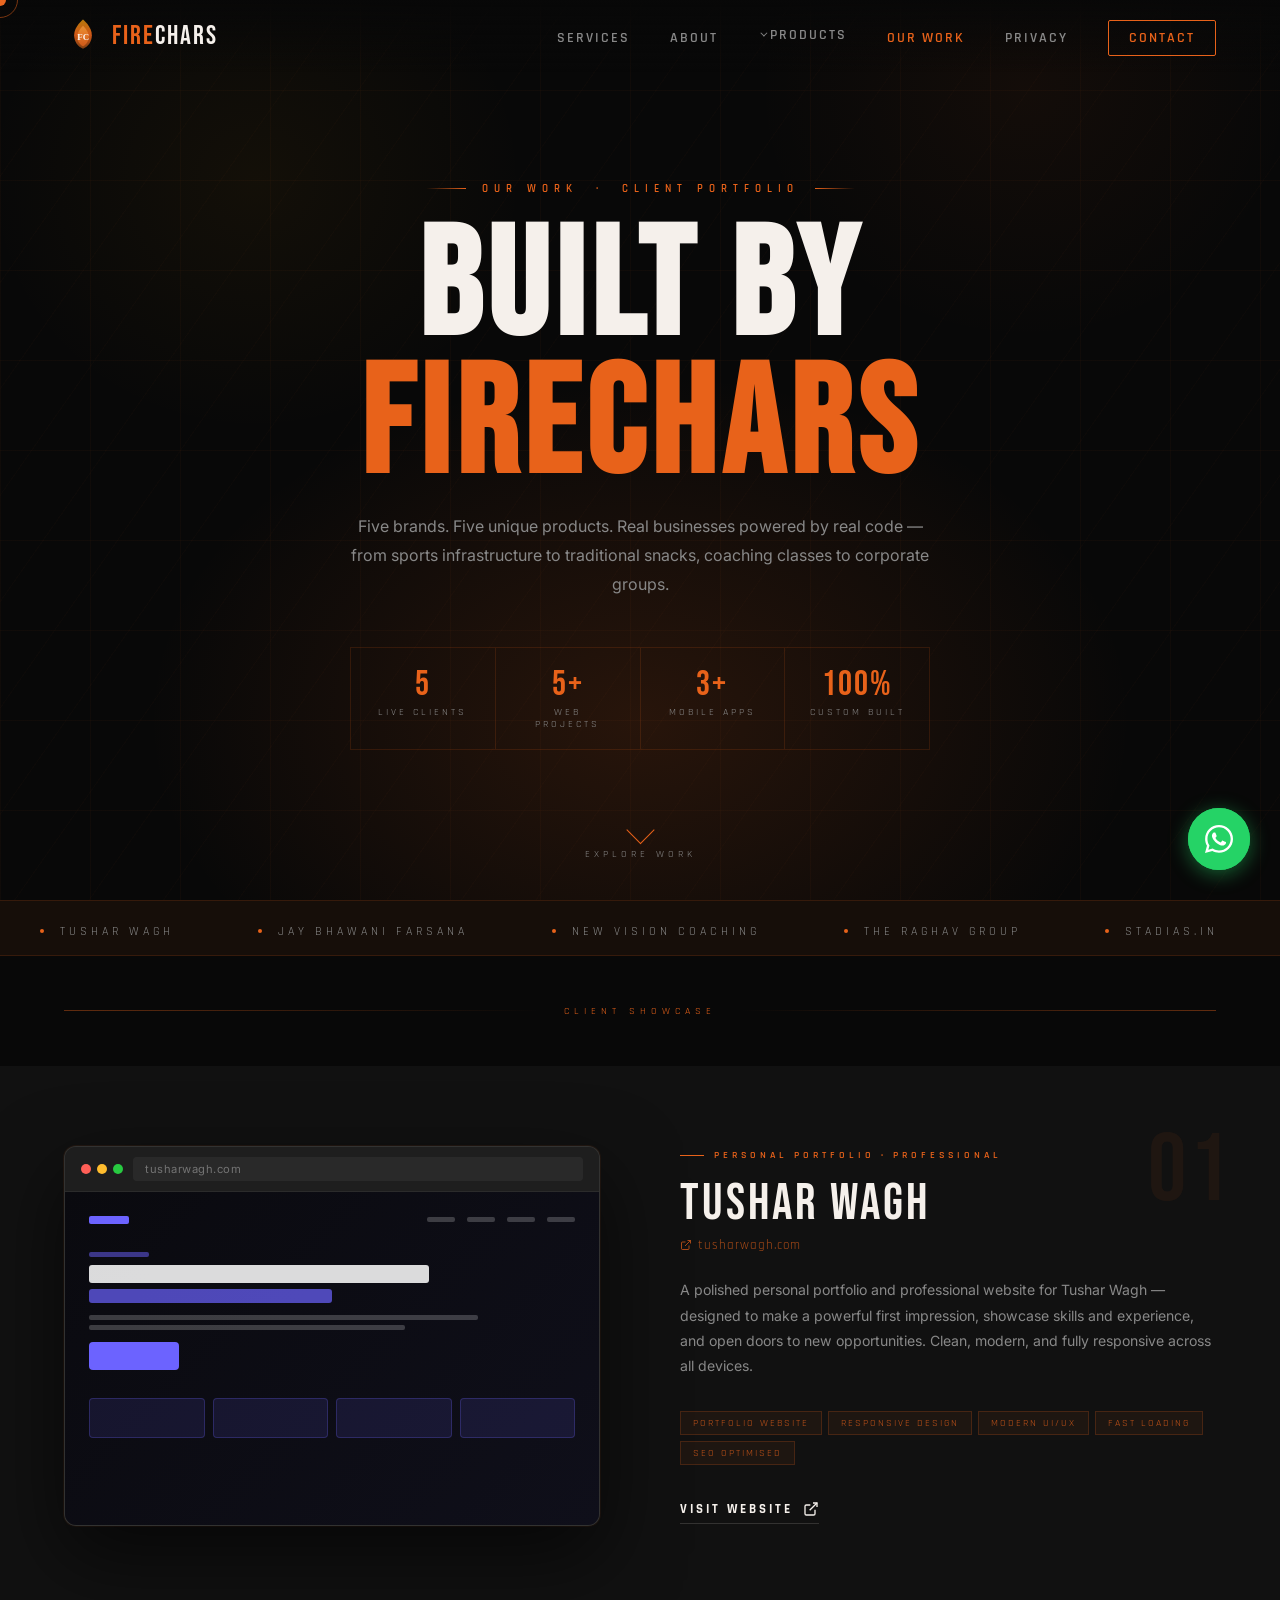
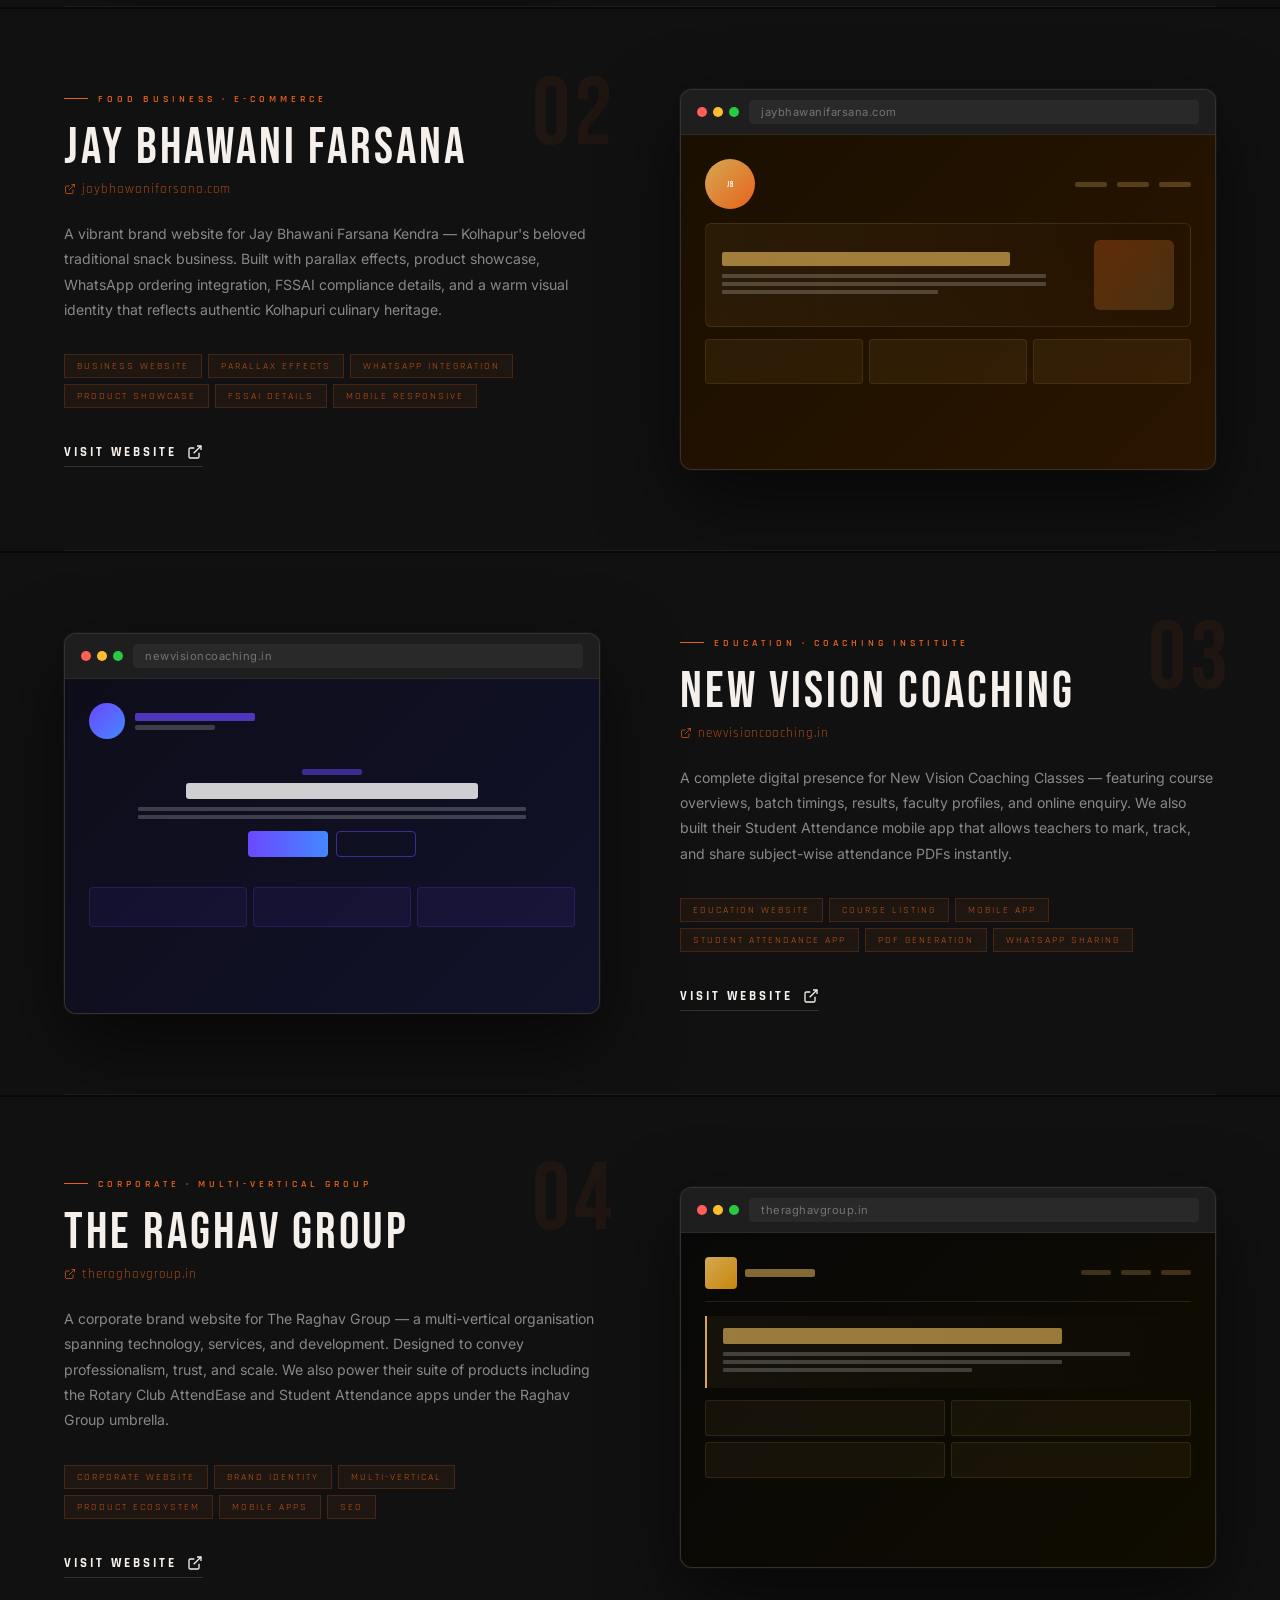
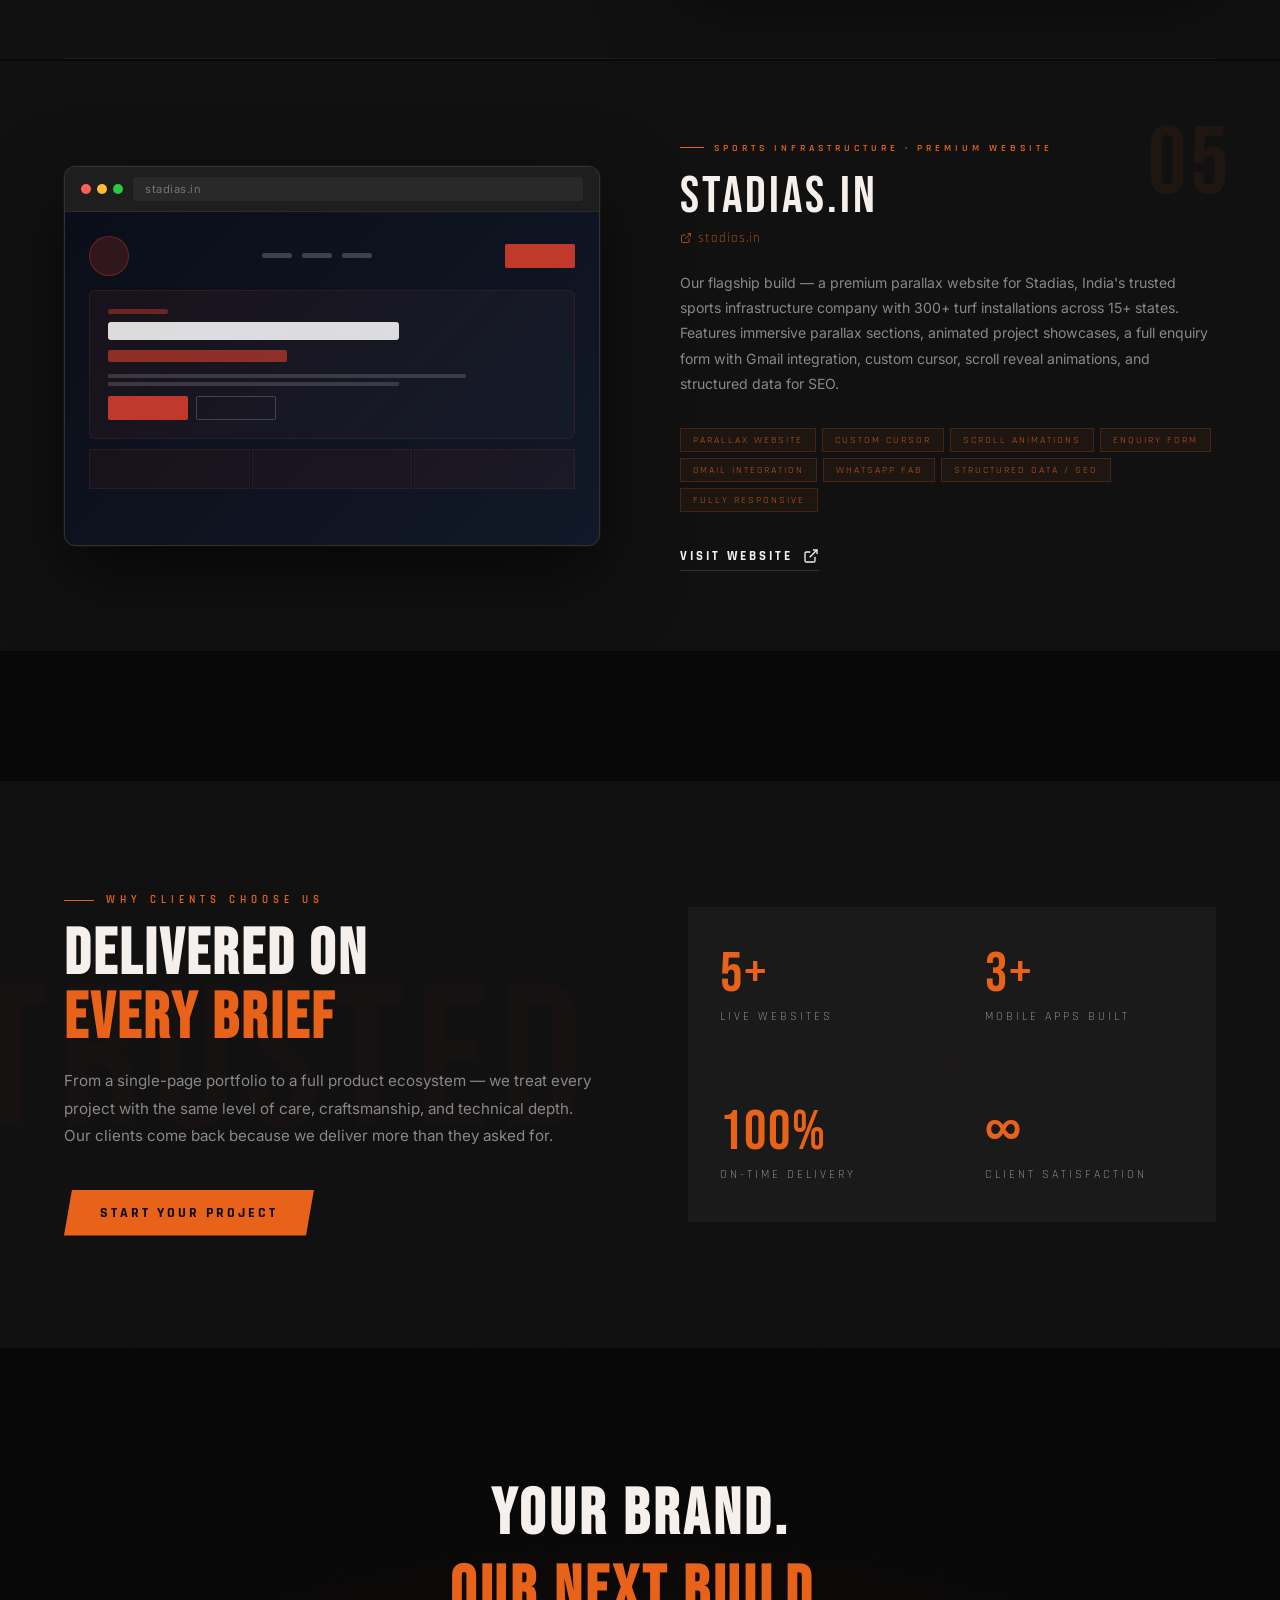
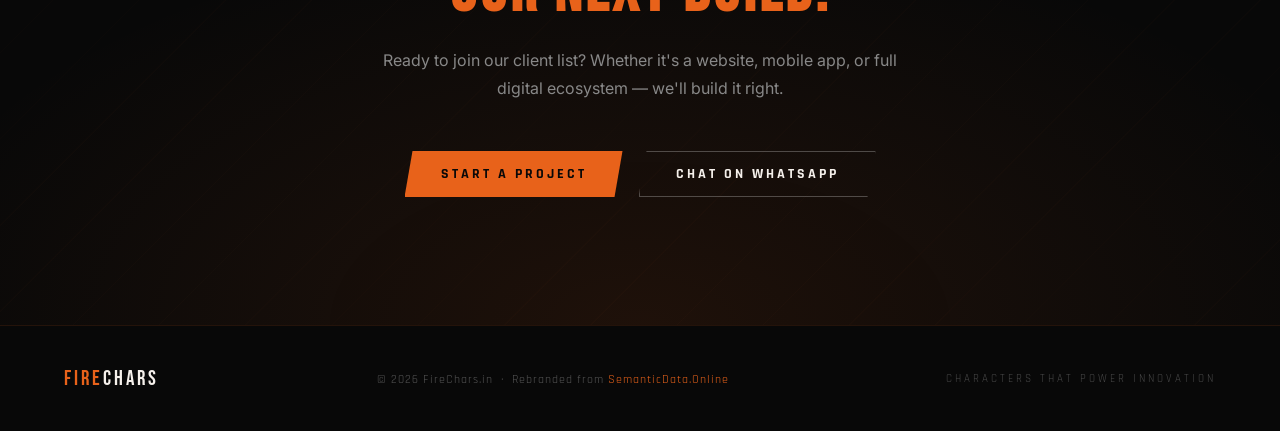
==== commit bc420c3f: "Add files via upload" ====
--- a/clients.html
+++ b/clients.html
@@ -730,7 +730,7 @@
         </ul>
       </li>
       <li><a href="clients.html" style="color:var(--fire-orange)">Our Work</a></li>
-
+      <li><a href="privacy-policy.html">Privacy</a></li>
       <li><a href="index.html#contact" class="nav-cta">Contact</a></li>
     </ul>
     <button class="nav-toggle" id="navToggle" aria-label="Toggle menu">
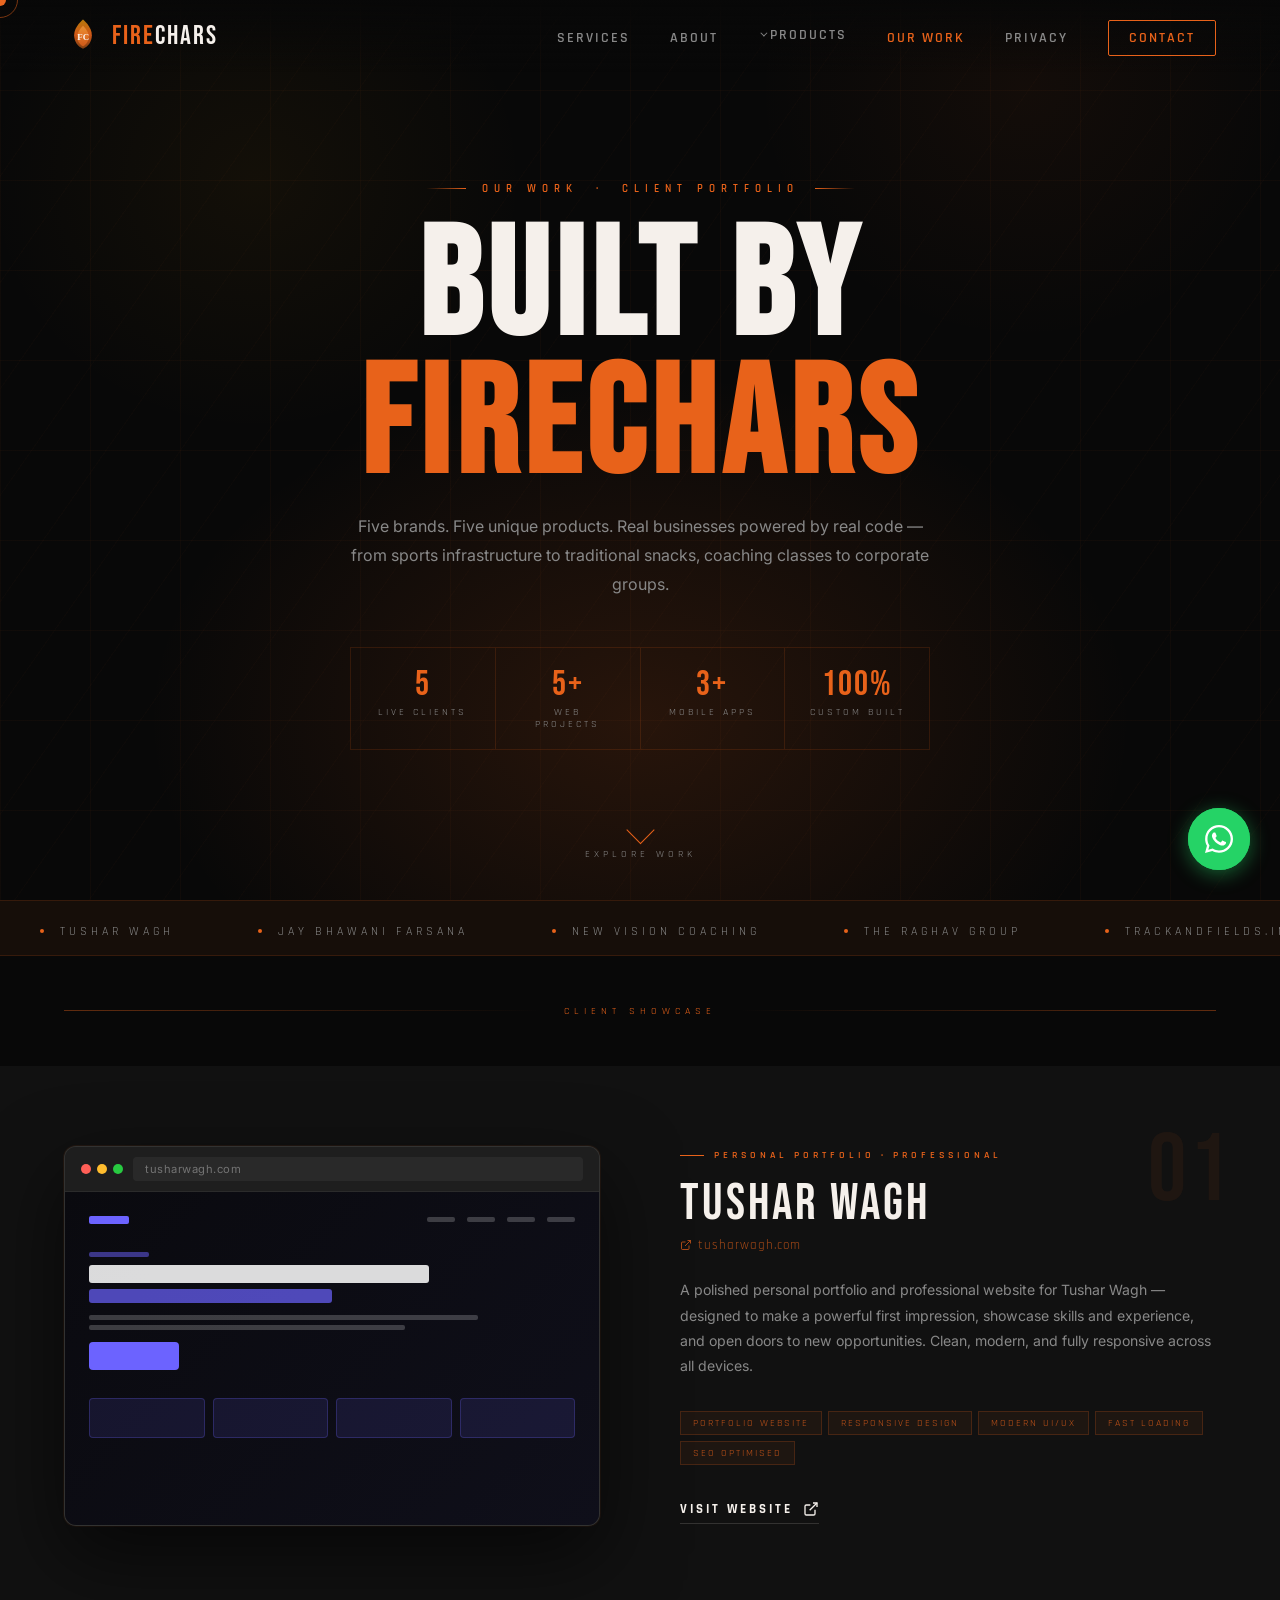
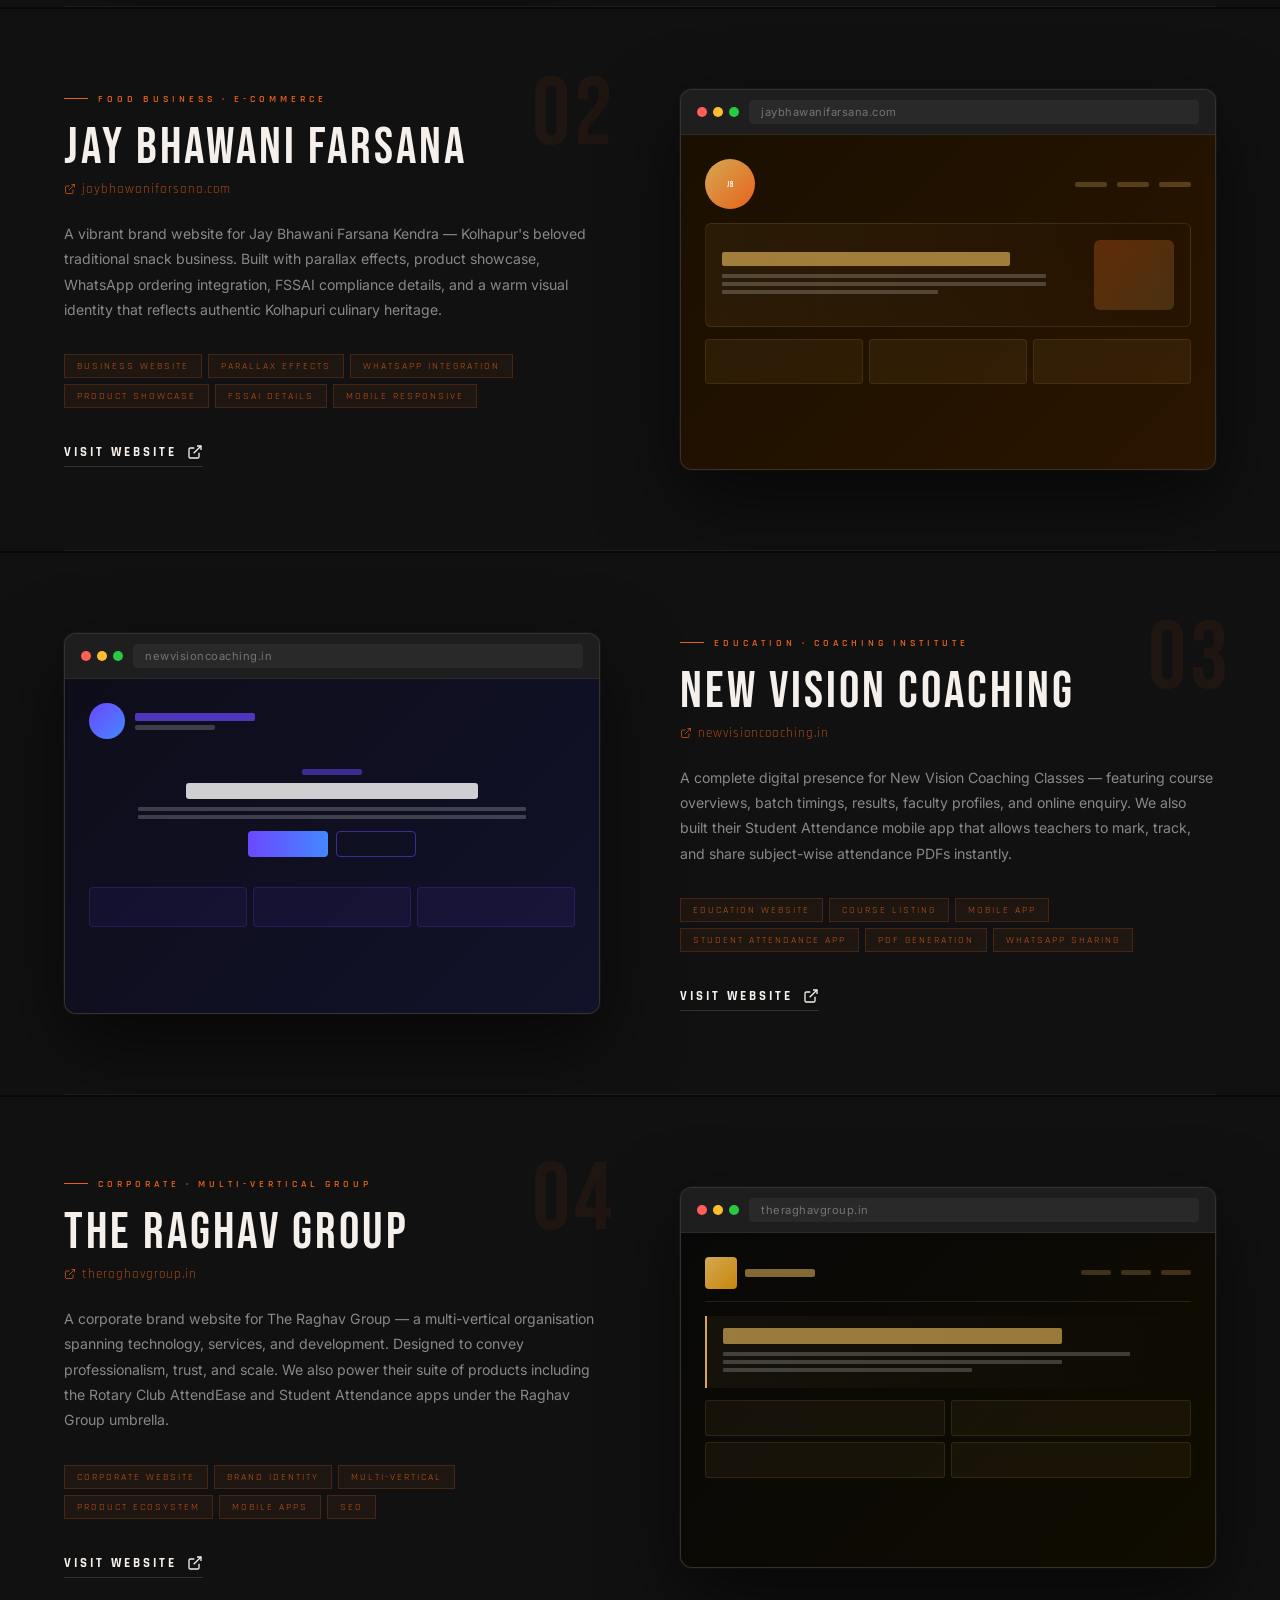
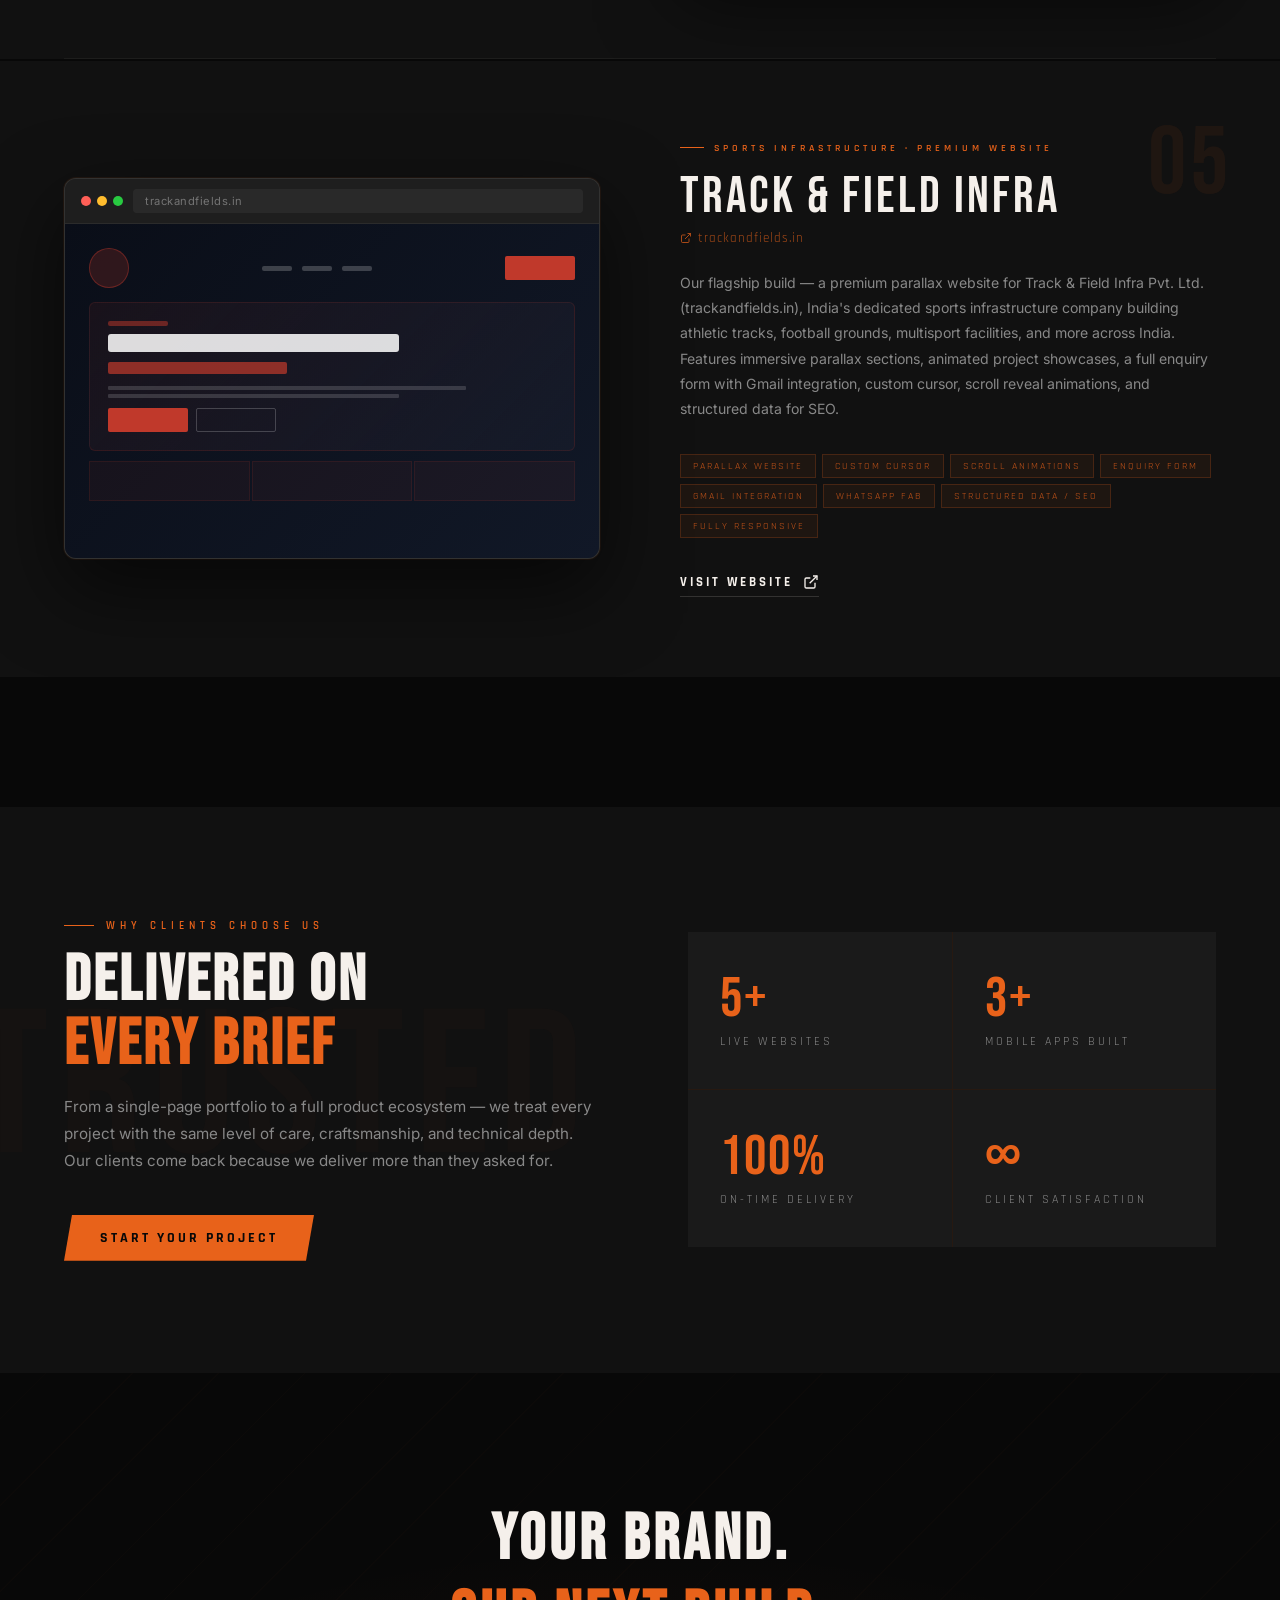
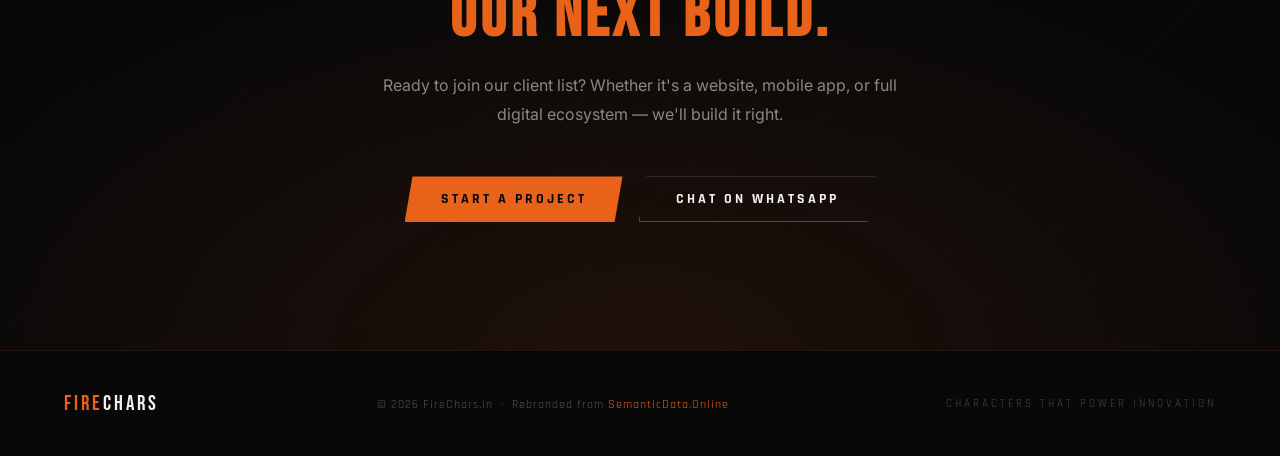
==== commit 081ca480: "Add files via upload" ====
--- a/clients.html
+++ b/clients.html
@@ -3,9 +3,50 @@
 <head>
   <meta charset="UTF-8">
   <meta name="viewport" content="width=device-width, initial-scale=1.0">
-  <title>Our Work — FireChars.in</title>
-  <meta name="description" content="FireChars client portfolio — websites and apps built for Tushar Wagh, Jay Bhawani Farsana, New Vision Coaching, The Raghav Group, and Stadias.in.">
+  <title>Our Work & Client Portfolio | FireChars.in — Web & App Projects</title>
+  <meta name="description" content="FireChars client portfolio — websites and apps built for Tushar Wagh, Jay Bhawani Farsana, New Vision Coaching, The Raghav Group, Track & Field Infra (trackandfields.in). See our work.">
+  <meta name="keywords" content="FireChars portfolio, client websites India, web development projects, Jay Bhawani Farsana website, Track and Field Infra website, trackandfields.in website, New Vision Coaching, Raghav Group, firechars work">
+  <meta name="author" content="FireChars.in">
+  <meta name="robots" content="index, follow">
   <link rel="canonical" href="https://firechars.in/clients.html">
+
+  <!-- Open Graph -->
+  <meta property="og:type"        content="website">
+  <meta property="og:url"         content="https://firechars.in/clients.html">
+  <meta property="og:title"       content="Our Work & Client Portfolio | FireChars.in">
+  <meta property="og:description" content="Websites and apps built by FireChars for businesses across India. Real projects, real results.">
+  <meta property="og:locale"      content="en_IN">
+  <meta property="og:site_name"   content="FireChars.in">
+  <meta property="og:image"       content="https://firechars.in/assets/images/og-image.png">
+  <meta property="og:image:width" content="1200">
+  <meta property="og:image:height" content="630">
+  <meta property="og:image:alt"   content="FireChars Client Portfolio">
+
+  <!-- Twitter / X Card -->
+  <meta name="twitter:card"        content="summary_large_image">
+  <meta name="twitter:site"        content="@firechars">
+  <meta name="twitter:title"       content="Our Work & Client Portfolio | FireChars.in">
+  <meta name="twitter:description" content="Websites and apps built by FireChars for businesses across India.">
+  <meta name="twitter:image"       content="https://firechars.in/assets/images/og-image.png">
+
+  <!-- Schema.org — ItemList of client work -->
+  <script type="application/ld+json">
+  {
+    "@context": "https://schema.org",
+    "@type": "ItemList",
+    "name": "FireChars Client Portfolio",
+    "url": "https://firechars.in/clients.html",
+    "description": "Websites and applications built by FireChars for clients across India.",
+    "itemListElement": [
+      { "@type": "ListItem", "position": 1, "name": "Jay Bhawani Farsana — Website" },
+      { "@type": "ListItem", "position": 2, "name": "Track and Field Infra Pvt. Ltd. — Website" },
+      { "@type": "ListItem", "position": 3, "name": "New Vision Coaching — Website" },
+      { "@type": "ListItem", "position": 4, "name": "The Raghav Group — Website" },
+      { "@type": "ListItem", "position": 5, "name": "Track and Field Infra — trackandfields.in" }
+    ]
+  }
+  </script>
+
   <link rel="icon" type="image/svg+xml" href="assets/images/favicon.svg">
 
   <!-- Google Fonts -->
@@ -504,7 +545,7 @@
     .preview-raghav .rg-services { display: grid; grid-template-columns: repeat(2,1fr); gap: 6px; }
     .preview-raghav .rg-s { height: 36px; background: rgba(212,168,83,0.06); border: 1px solid rgba(212,168,83,0.12); border-radius: 3px; }
 
-    /* 5: Stadias — Sports, red/dark */
+    /* 5: Track & Field Infra — Sports, red/dark */
     .preview-stadias {
       background: linear-gradient(135deg, #0A0E18 0%, #111827 100%);
       padding: 24px;
@@ -727,6 +768,7 @@
           <li><a href="products.html#billing-product"><span class="nav-dropdown-num">02</span>Billing Manager</a></li>
           <li><a href="products.html#reportcard-product"><span class="nav-dropdown-num">03</span>Report Card</a></li>
           <li><a href="products.html#attendance-product"><span class="nav-dropdown-num">04</span>Student Attendance</a></li>
+          <li><a href="products.html#viset-product"><span class="nav-dropdown-num">05</span>VISET : Nifty50 Dividend Scan</a></li>
         </ul>
       </li>
       <li><a href="clients.html" style="color:var(--fire-orange)">Our Work</a></li>
@@ -779,12 +821,12 @@
       <span class="marquee-item"><span class="marquee-dot"></span>Jay Bhawani Farsana</span>
       <span class="marquee-item"><span class="marquee-dot"></span>New Vision Coaching</span>
       <span class="marquee-item"><span class="marquee-dot"></span>The Raghav Group</span>
-      <span class="marquee-item"><span class="marquee-dot"></span>Stadias.in</span>
+      <span class="marquee-item"><span class="marquee-dot"></span>trackandfields.in</span>
       <span class="marquee-item"><span class="marquee-dot"></span>Tushar Wagh</span>
       <span class="marquee-item"><span class="marquee-dot"></span>Jay Bhawani Farsana</span>
       <span class="marquee-item"><span class="marquee-dot"></span>New Vision Coaching</span>
       <span class="marquee-item"><span class="marquee-dot"></span>The Raghav Group</span>
-      <span class="marquee-item"><span class="marquee-dot"></span>Stadias.in</span>
+      <span class="marquee-item"><span class="marquee-dot"></span>trackandfields.in</span>
     </div>
   </div>
 
@@ -984,14 +1026,14 @@
       </div>
     </div>
 
-    <!-- ── 05: Stadias ── -->
+    <!-- ── 05: Track & Field Infra ── -->
     <div class="client-card reveal">
       <div class="client-inner">
         <div class="client-mockup">
           <div class="mockup-frame">
             <div class="mockup-bar">
               <div class="mockup-dots"><div class="mockup-dot"></div><div class="mockup-dot"></div><div class="mockup-dot"></div></div>
-              <div class="mockup-url">stadias.in</div>
+              <div class="mockup-url">trackandfields.in</div>
             </div>
             <div class="mockup-preview preview-stadias">
               <div class="st-nav">
@@ -1013,12 +1055,12 @@
         <div class="client-info">
           <div class="client-index">05</div>
           <div class="client-category">Sports Infrastructure · Premium Website</div>
-          <div class="client-name">Stadias.in</div>
+          <div class="client-name">Track &amp; Field Infra</div>
           <div class="client-url">
             <svg viewBox="0 0 24 24" fill="none" stroke="currentColor" stroke-width="2"><path d="M18 13v6a2 2 0 0 1-2 2H5a2 2 0 0 1-2-2V8a2 2 0 0 1 2-2h6"/><polyline points="15 3 21 3 21 9"/><line x1="10" y1="14" x2="21" y2="3"/></svg>
-            stadias.in
-          </div>
-          <p class="client-desc">Our flagship build — a premium parallax website for Stadias, India's trusted sports infrastructure company with 300+ turf installations across 15+ states. Features immersive parallax sections, animated project showcases, a full enquiry form with Gmail integration, custom cursor, scroll reveal animations, and structured data for SEO.</p>
+            trackandfields.in
+          </div>
+          <p class="client-desc">Our flagship build — a premium parallax website for Track &amp; Field Infra Pvt. Ltd. (trackandfields.in), India's dedicated sports infrastructure company building athletic tracks, football grounds, multisport facilities, and more across India. Features immersive parallax sections, animated project showcases, a full enquiry form with Gmail integration, custom cursor, scroll reveal animations, and structured data for SEO.</p>
           <div class="client-tech">
             <span class="tech-tag">Parallax Website</span>
             <span class="tech-tag">Custom Cursor</span>
@@ -1029,7 +1071,7 @@
             <span class="tech-tag">Structured Data / SEO</span>
             <span class="tech-tag">Fully Responsive</span>
           </div>
-          <a href="https://stadias.in/" target="_blank" rel="noopener" class="client-visit">
+          <a href="https://trackandfields.in/" target="_blank" rel="noopener" class="client-visit">
             Visit Website
             <svg viewBox="0 0 24 24" fill="none" stroke="currentColor" stroke-width="2"><path d="M18 13v6a2 2 0 0 1-2 2H5a2 2 0 0 1-2-2V8a2 2 0 0 1 2-2h6"/><polyline points="15 3 21 3 21 9"/><line x1="10" y1="14" x2="21" y2="3"/></svg>
           </a>
